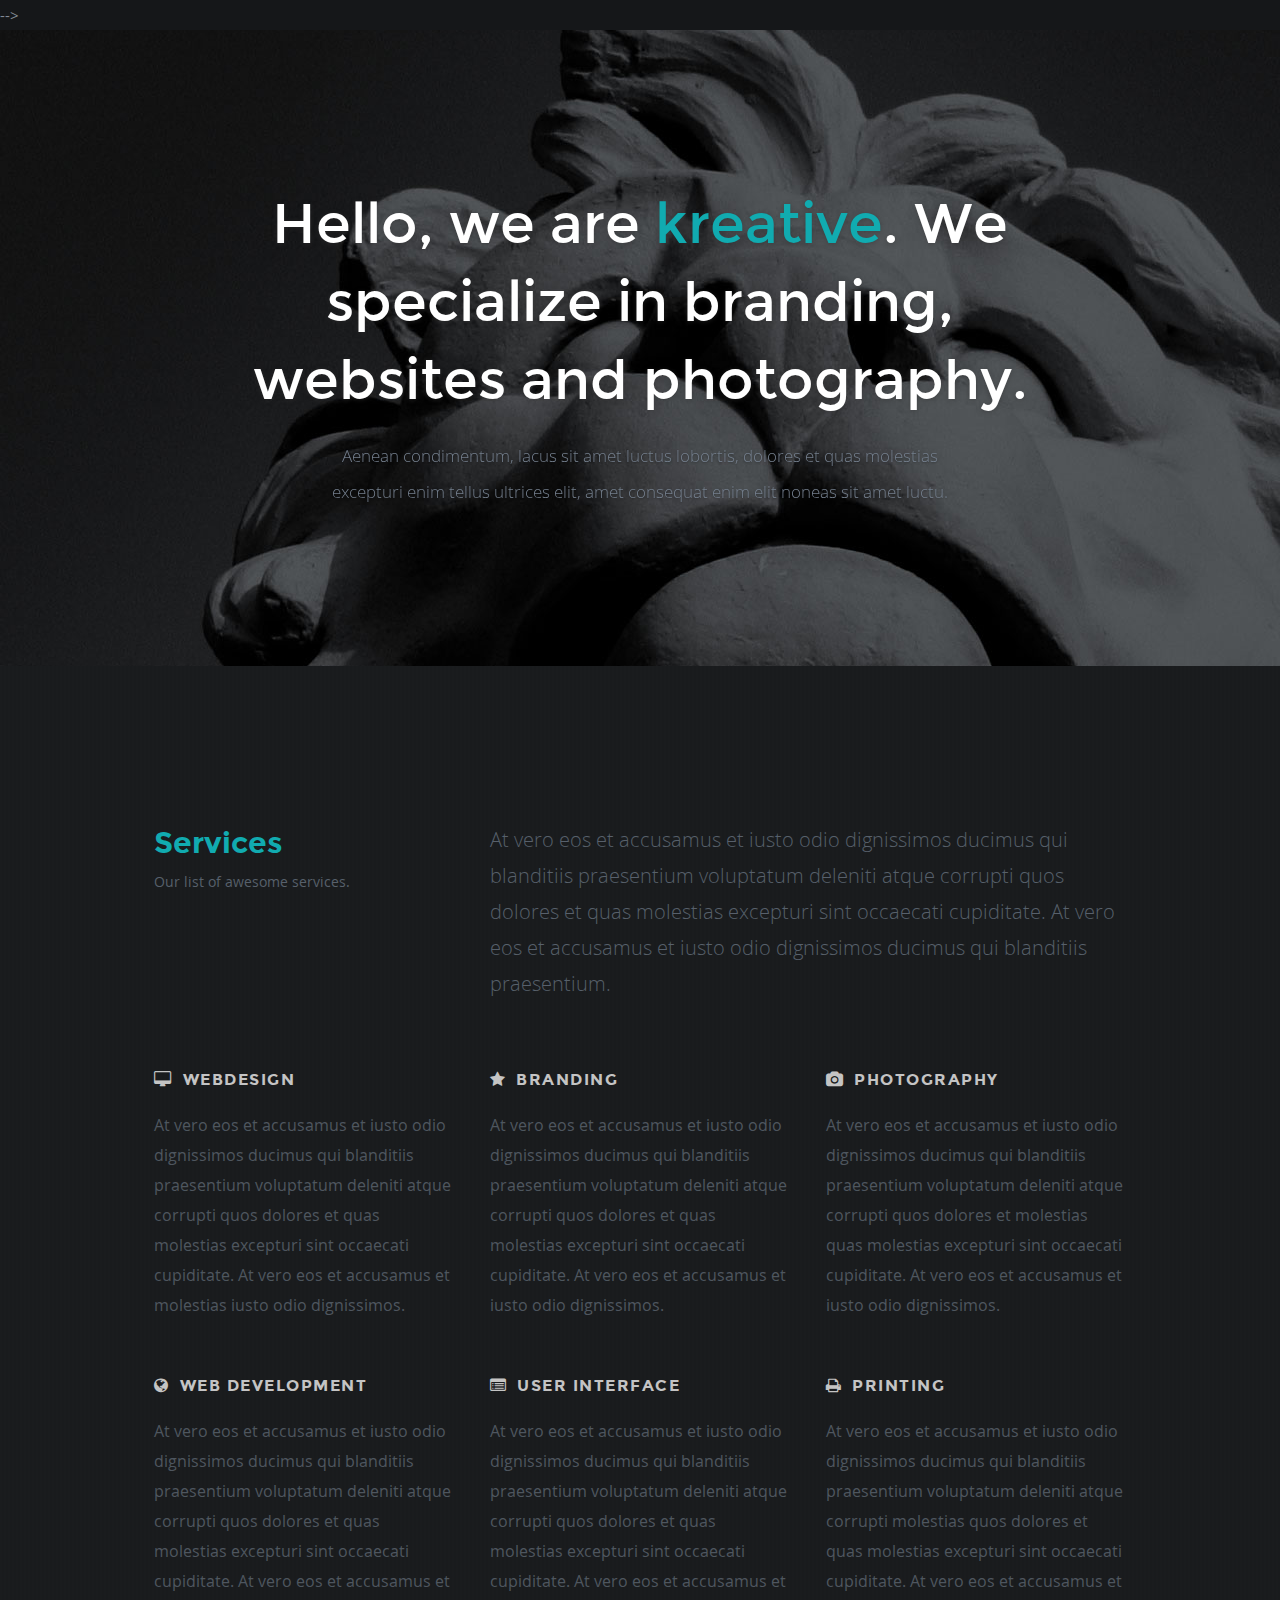
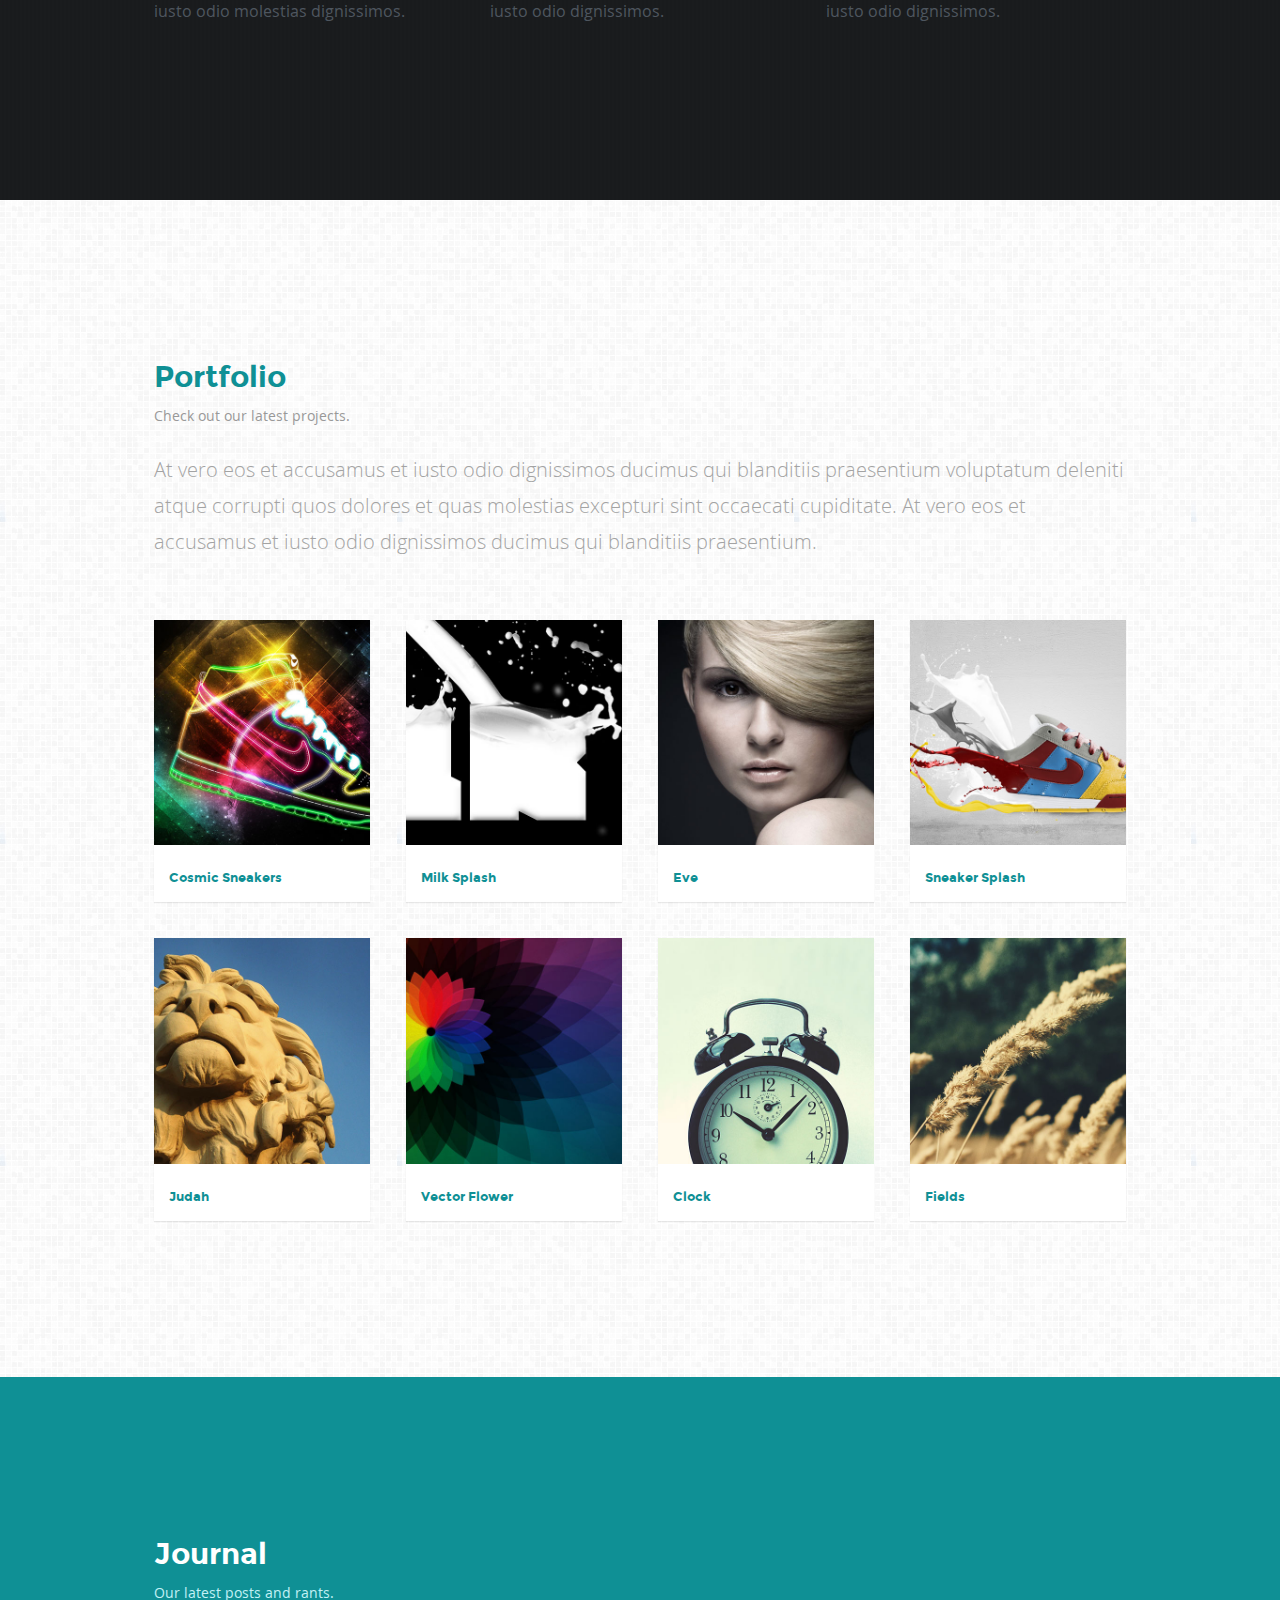
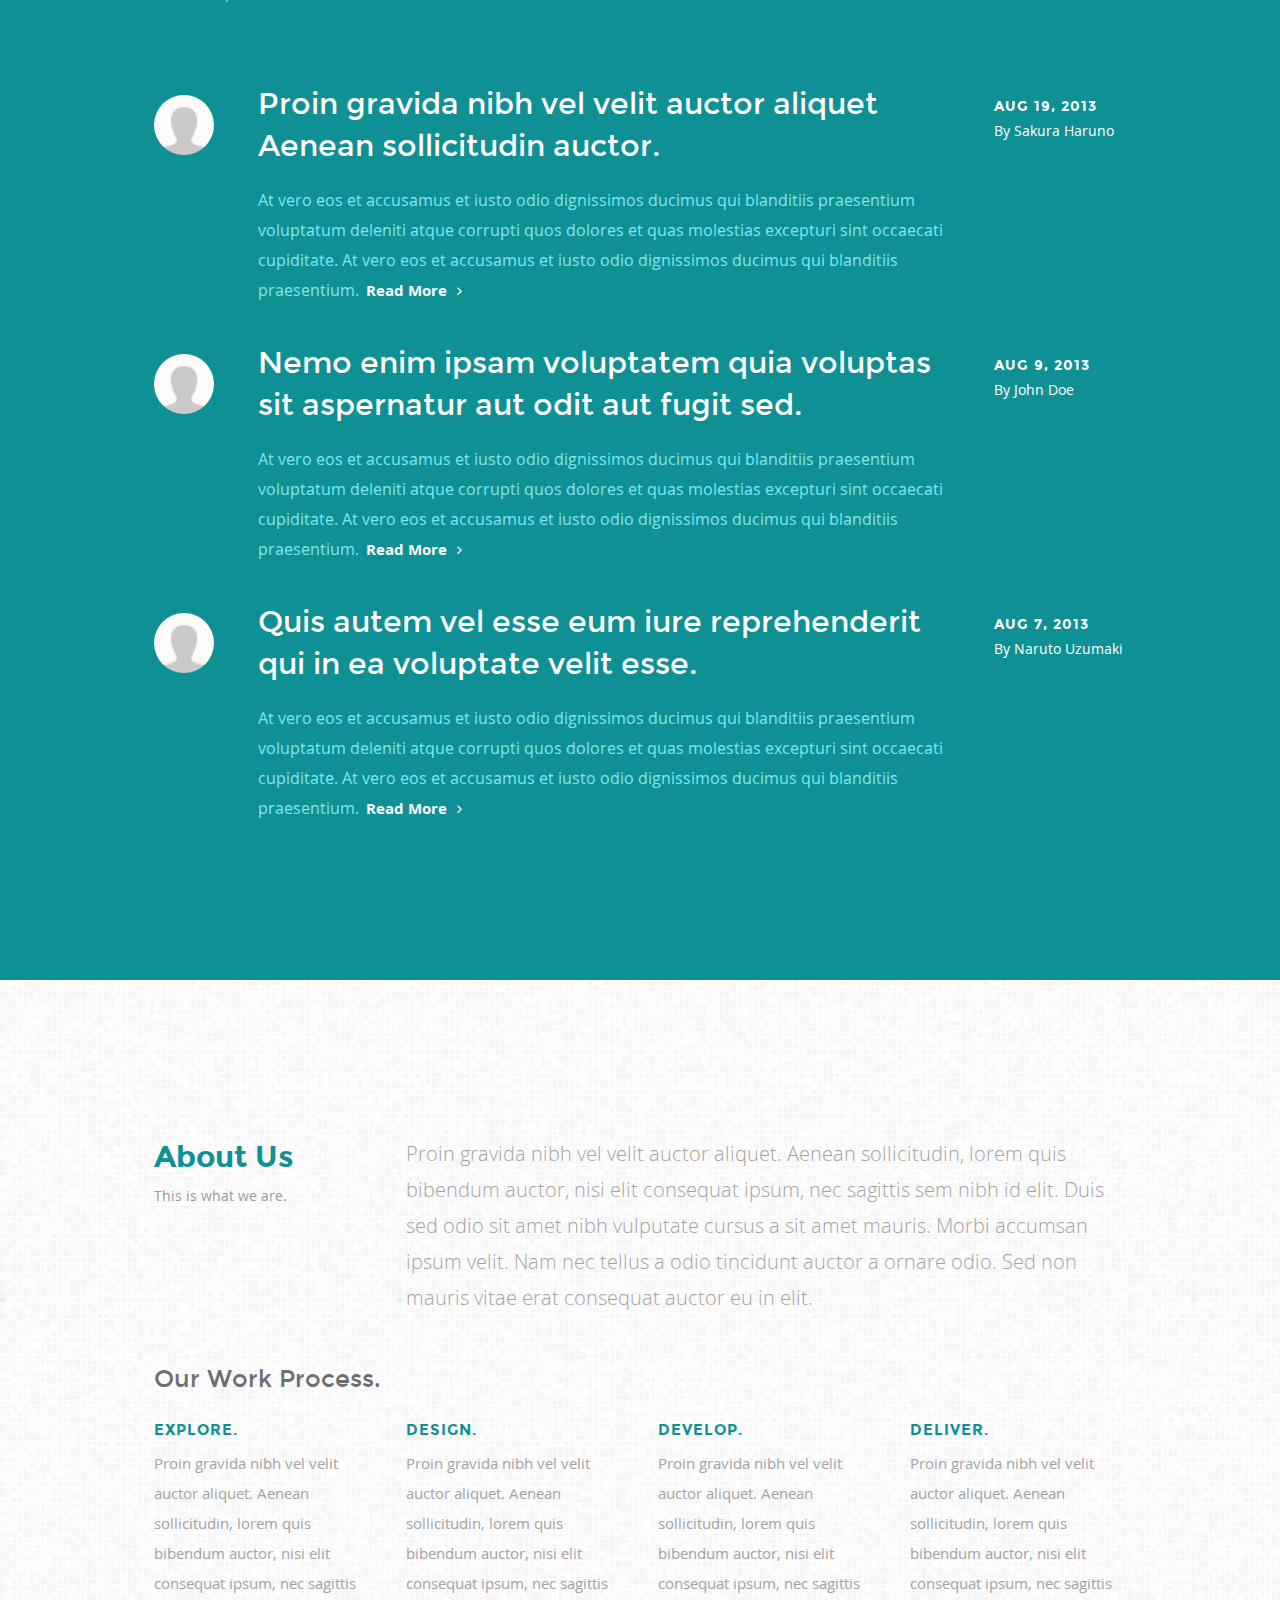
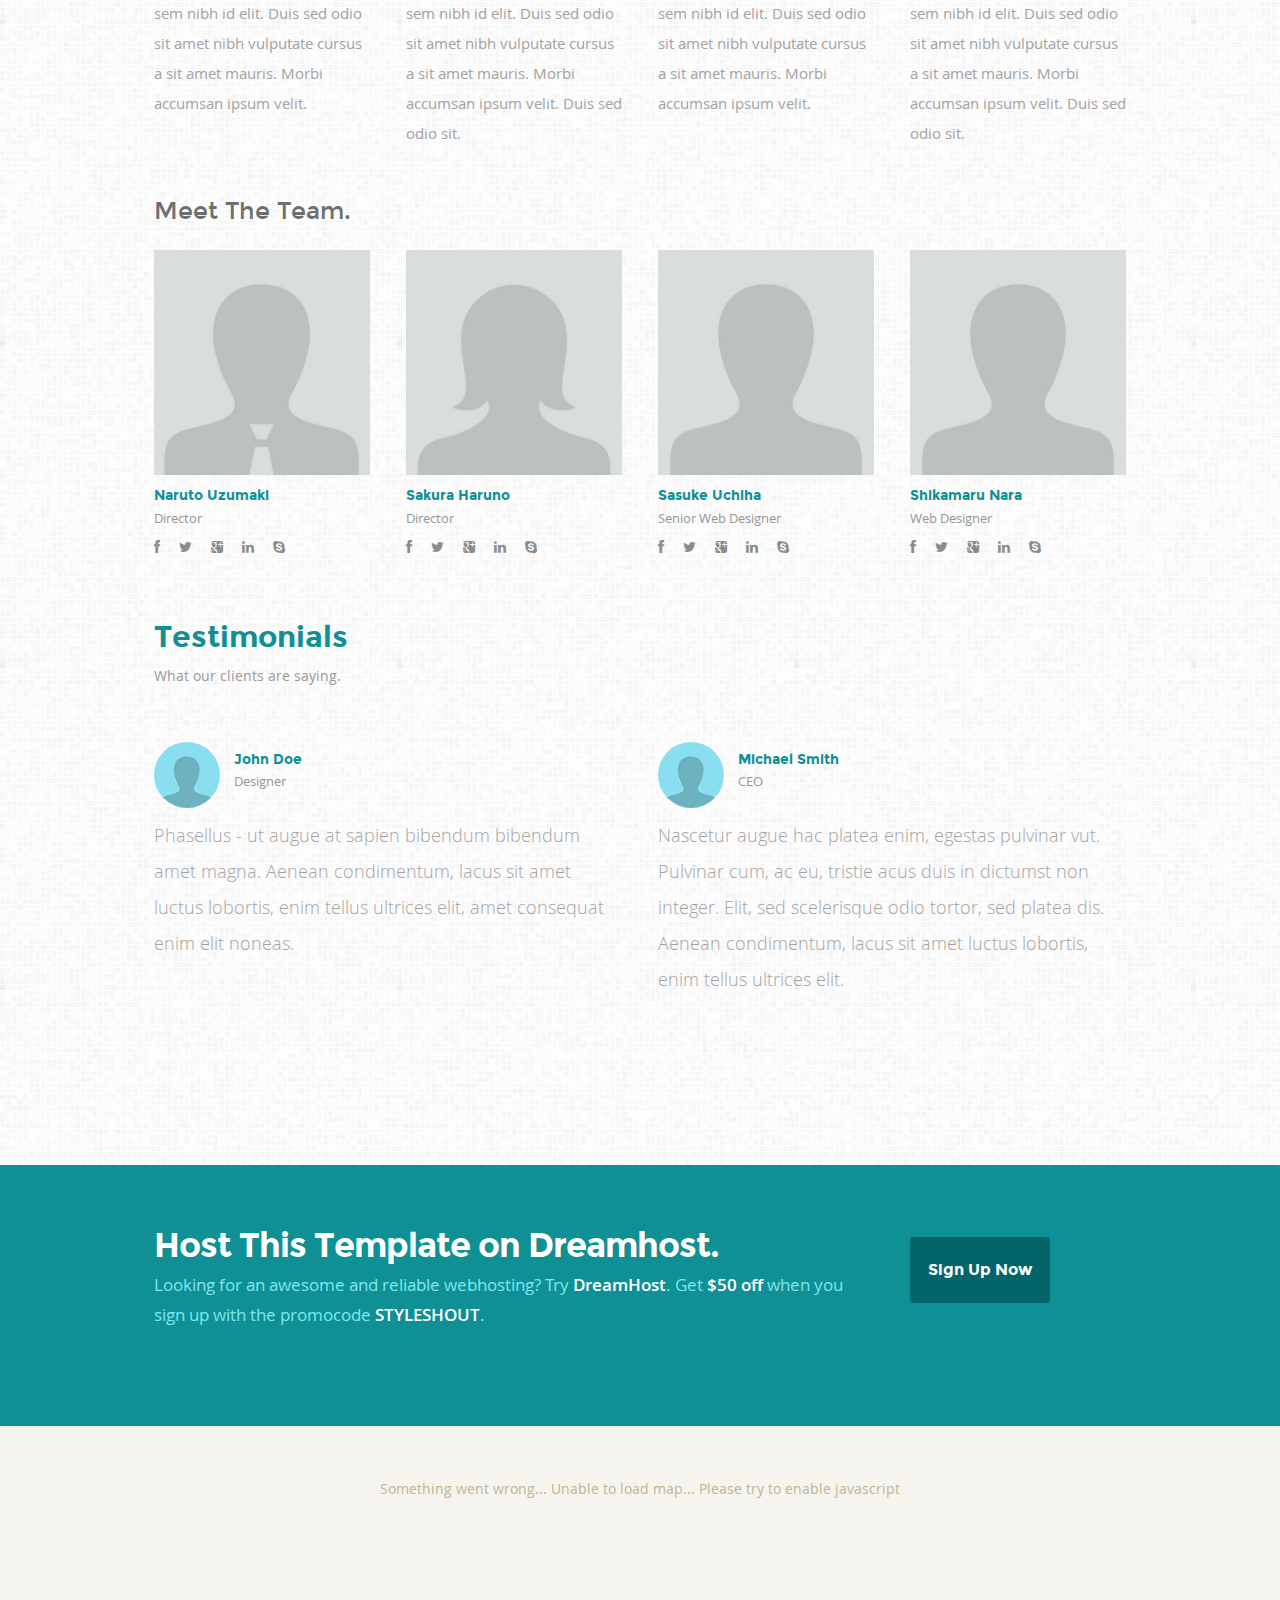
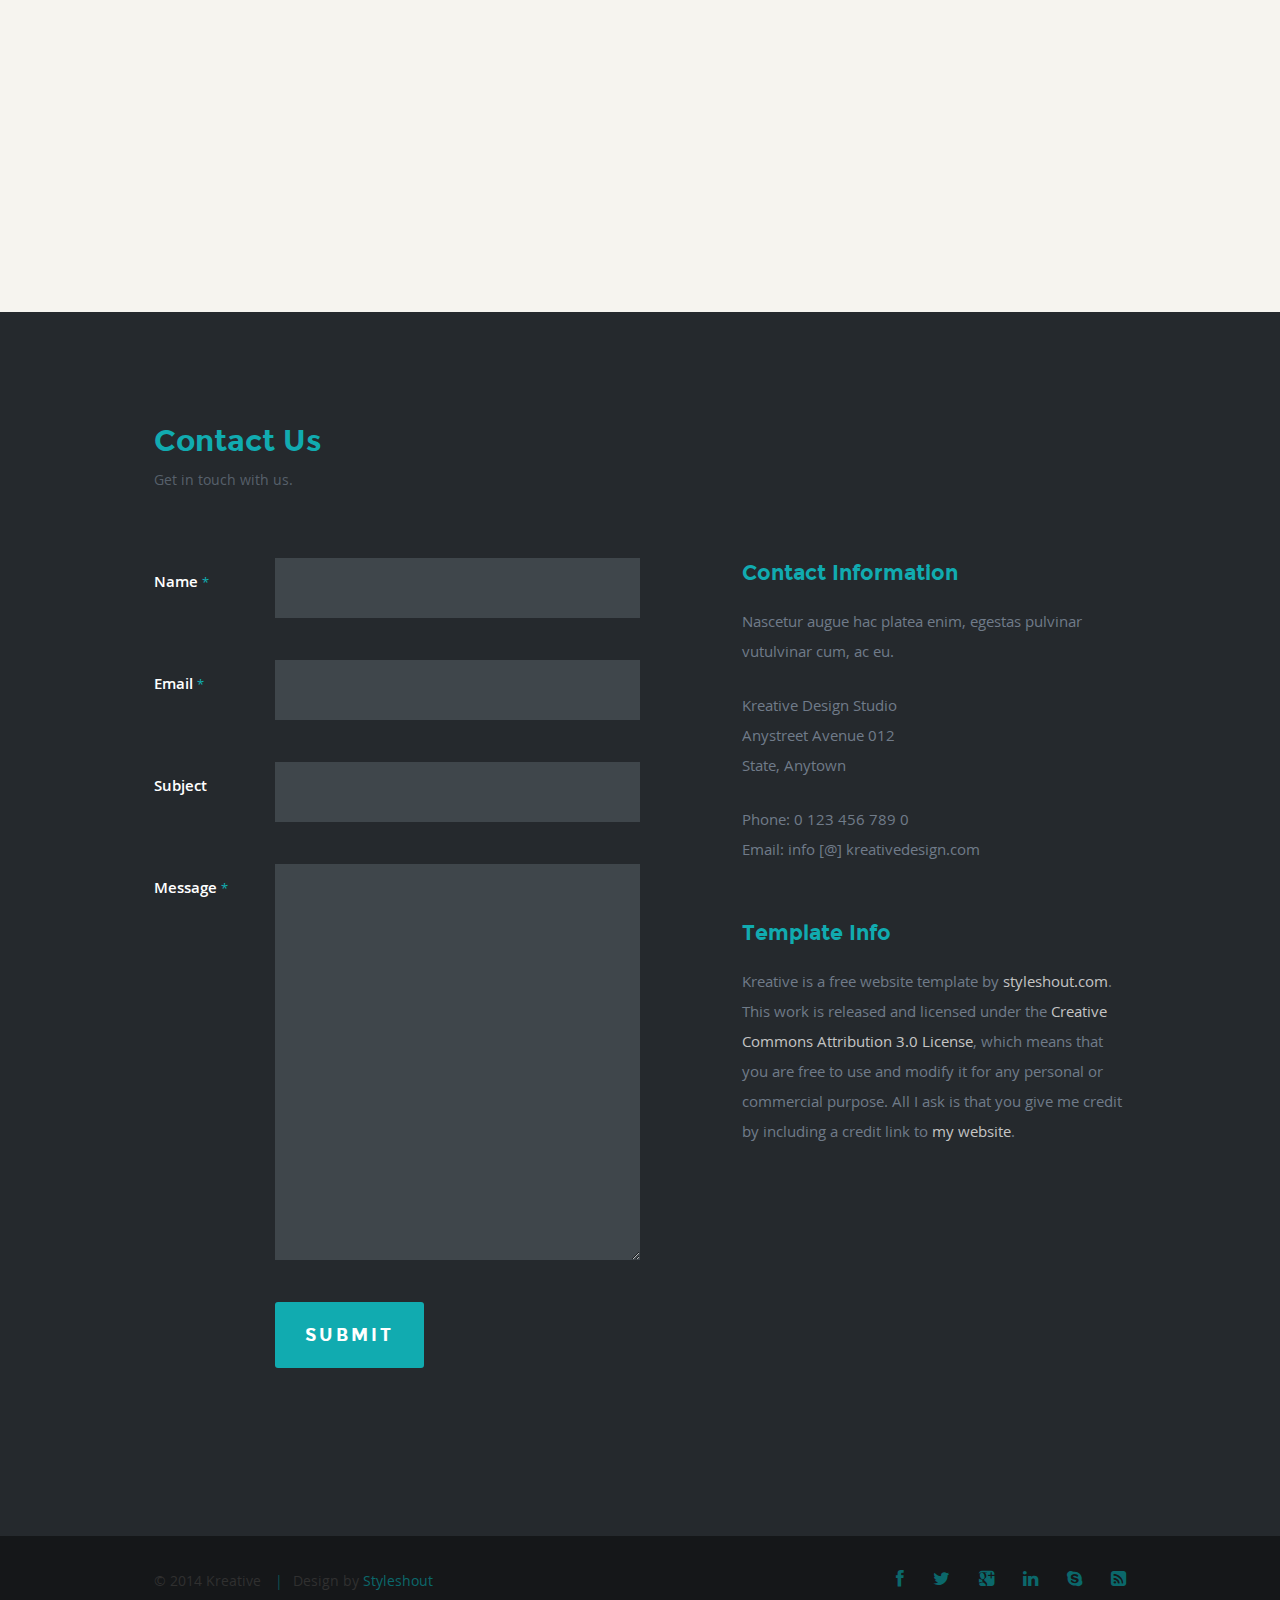
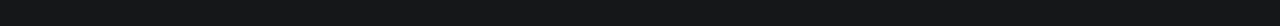
==== 02/Kreative101/index.html @ 6d5f6d67 "1st commit" ====
<!DOCTYPE html>
<!--[if lt IE 8 ]><html class="ie ie7" lang="en"> <![endif]-->
<!--[if IE 8 ]><html class="ie ie8" lang="en"> <![endif]-->
<!--[if (gte IE 8)|!(IE)]><!--><html lang="en"> <!--<![endif]-->
<head>


   <!--- Basic Page Needs
   ================================================== -->
	<meta charset="utf-8">
	<title>Kreative</title>
	<meta name="description" content="">
	<meta name="author" content="">

   <!-- Mobile Specific Metas
  ================================================== -->
	<meta name="viewport" content="width=device-width, initial-scale=1, maximum-scale=1">

	<!-- CSS
   ================================================== -->
   <link rel="stylesheet" href="css/base.css">
	<link rel="stylesheet" href="css/layout.css">
	<link rel="stylesheet" href="css/my.css">

	<!--[if lt IE 9]>
		<script src="http://html5shim.googlecode.com/svn/trunk/html5.js"></script>
	<![endif]-->

   <!-- Favicons
	================================================== -->
	<link rel="shortcut icon" href="favicon.ico" >


</head>

<body data-spy="scroll" data-target="#nav-wrap">


   <!-- Header
   ================================================== -->
   <!-- <header class="mobile">

      <div class="row">

         <div class="col full">

            <div class="logo">
               <a href="#"><img alt="" src="images/logo.png"></a>
            </div>

            <nav id="nav-wrap">

               <a class="mobile-btn" href="#nav-wrap" title="Show navigation">Show navigation</a>
	            <a class="mobile-btn" href="#" title="Hide navigation">Hide navigation</a>

               <ul id="nav" class="nav">
	               <li><a href="#intro">Home</a></li>
	               <li><a href="#services">Services</a></li>
	               <li><a href="#portfolio">Portfolio</a></li>
	               <li><a href="#journal">Journal</a></li>
                  <li><a href="#about">About Us</a></li>
                  <li><a href="#contact">Contact</a></li>
               </ul>

            </nav>

         </div>

      </div>

   </header> <!-- Header End --> -->


   <!-- Intro Section
   ================================================== -->
   <section id="intro">

      <!-- Flexslider Start-->
	   <div id="intro-slider" class="flexslider">

		   <ul class="slides">

			   <!-- Slide -->
			   <li>
				   <div class="row">
					   <div class="col full">
						   <div class="slider-text">
							   <h2>Hello, we are <span>kreative</span>. We specialize in branding, websites and photography.</h2>
							   <p>Aenean condimentum, lacus sit amet luctus lobortis, dolores et quas molestias excepturi
                        enim tellus ultrices elit, amet consequat enim elit noneas sit amet luctu.</p>
						   </div>
					   </div>
				   </div>
			   </li>

            <!-- Slide -->
			   <li>
				   <div class="row">
					   <div class="col full">
						   <div class="slider-text">
							   <h2>Take a look at some of <a href="#portfolio" title="">our works</a> or <a href="#contact" title="">get in
                        touch</a> to discuss how we can help you.</h2>
							   <p>At vero eos et accusamus et iusto odio dignissimos ducimus qui blanditiis praesentium voluptatum
                        deleniti eos et accusamus.</p>
						   </div>
					   </div>
				   </div>
			   </li>

		   </ul>
	   </div>
	   <!-- Flexslider End-->

   </section> <!-- Intro Section End-->


   <!-- Services Section
   ================================================== -->
   <section id="services">

      <div class="row section-head">

         <div class="col one-third">
            <h2>Services</h2>
            <p class="desc">Our list of awesome services.</p>
         </div>

         <div class="col two-thirds">
            <div class="intro">
             <p>At vero eos et accusamus et iusto odio dignissimos ducimus qui blanditiis praesentium voluptatum
              deleniti atque corrupti quos dolores et quas molestias excepturi sint occaecati cupiditate.
              At vero eos et accusamus et iusto odio dignissimos ducimus qui blanditiis praesentium.
              </p>
            </div>
         </div>

      </div>

      <div class="row">

         <div class="services-wrapper">

            <div class="col">
               <h2><i class="icon-desktop"></i>Webdesign</h2>
               <p>At vero eos et accusamus et iusto odio dignissimos ducimus qui blanditiis praesentium voluptatum
               deleniti atque corrupti quos dolores et quas molestias excepturi sint occaecati cupiditate.
               At vero eos et accusamus et molestias iusto odio dignissimos.</p>
            </div>

            <div class="col">
               <h2><i class="icon-star"></i>Branding</h2>
               <p>At vero eos et accusamus et iusto odio dignissimos ducimus qui blanditiis praesentium voluptatum
               deleniti atque corrupti quos dolores et quas molestias excepturi sint occaecati cupiditate.
               At vero eos et accusamus et iusto odio dignissimos.</p>
            </div>

            <div class="col m-first">
               <h2><i class="icon-camera"></i>Photography</h2>
               <p>At vero eos et accusamus et iusto odio dignissimos ducimus qui blanditiis praesentium voluptatum
               deleniti atque corrupti quos dolores et molestias quas molestias excepturi sint occaecati cupiditate.
               At vero eos et accusamus et iusto odio dignissimos.</p>
            </div>

            <div class="col first">
               <h2><i class="icon-globe"></i>Web Development</h2>
               <p>At vero eos et accusamus et iusto odio dignissimos ducimus qui blanditiis praesentium voluptatum
               deleniti atque corrupti quos dolores et quas molestias excepturi sint occaecati cupiditate.
               At vero eos et accusamus et iusto odio molestias dignissimos.</p>
            </div>

            <div class="col m-first">
               <h2><i class=" icon-list-alt"></i>User Interface</h2>
               <p>At vero eos et accusamus et iusto odio dignissimos ducimus qui blanditiis praesentium voluptatum
               deleniti atque corrupti quos dolores et quas molestias excepturi sint occaecati cupiditate.
               At vero eos et accusamus et iusto odio dignissimos.</p>
            </div>

            <div class="col">
               <h2><i class="icon-print"></i>Printing</h2>
               <p>At vero eos et accusamus et iusto odio dignissimos ducimus qui blanditiis praesentium voluptatum
               deleniti atque corrupti molestias quos dolores et quas molestias excepturi sint occaecati cupiditate.
               At vero eos et accusamus et iusto odio dignissimos.</p>
            </div>

         </div> <!-- Services-Wrapper End -->

      </div> <!--end row -->

   </section> <!-- Services Section End -->


   <!-- Portfolio Section
   ================================================== -->
   <section id="portfolio">

      <div class="row section-head">
         <div class="col full">

            <h2>Portfolio</h2>
            <p class="desc">Check out our latest projects.</p>

            <p class="intro">At vero eos et accusamus et iusto odio dignissimos ducimus qui blanditiis praesentium voluptatum
            deleniti atque corrupti quos dolores et quas molestias excepturi sint occaecati cupiditate.
            At vero eos et accusamus et iusto odio dignissimos ducimus qui blanditiis praesentium.
            </p>

         </div>
      </div>

      <div class="row">

		   <!-- Portfolio Wrapper -->
		   <div id="portfolio-wrapper">

			   <div class="col portfolio-item">
               <div class="item-wrap">
					   <a href="#" data-reveal-id="modal-01"><img src="images/portfolio/cosmic-sneakers.jpg" alt=""/></a>
					   <div class="portfolio-item-meta">
						   <h5><a href="#">Cosmic Sneakers</a></h5>
					   </div>
               </div>
			   </div>

            <div class="col portfolio-item">
               <div class="item-wrap">
					   <a href="#" data-reveal-id="modal-02"><img src="images/portfolio/milk-splash.jpg" alt=""/></a>
					   <div class="portfolio-item-meta">
						   <h5><a href="#">Milk Splash</a></h5>
					   </div>
               </div>
			   </div>

            <div class="col portfolio-item">
               <div class="item-wrap">
					   <a href="#" data-reveal-id="modal-03"><img src="images/portfolio/eve.jpg" alt=""/></a>
					   <div class="portfolio-item-meta">
						   <h5><a href="#">Eve</a></h5>
					   </div>
               </div>
			   </div>

            <div class="col portfolio-item">
               <div class="item-wrap">
					   <a href="#" data-reveal-id="modal-04"><img src="images/portfolio/sneaker-splash.jpg" alt=""/></a>
					   <div class="portfolio-item-meta">
						   <h5><a href="#">Sneaker Splash</a></h5>
					   </div>
               </div>
			   </div>

            <div class="col portfolio-item">
               <div class="item-wrap">
					   <a href="#" data-reveal-id="modal-05"><img src="images/portfolio/judah.jpg" alt=""/></a>
					   <div class="portfolio-item-meta">
						   <h5><a href="#">Judah</a></h5>
					   </div>
               </div>
			   </div>

            <div class="col portfolio-item">
               <div class="item-wrap">
					   <a href="#" data-reveal-id="modal-06"><img src="images/portfolio/vector-flower.jpg" alt=""/></a>
					   <div class="portfolio-item-meta">
						   <h5><a href="#">Vector Flower</a></h5>
					   </div>
               </div>
			   </div>

            <div class="col portfolio-item">
               <div class="item-wrap">
					   <a href="#" data-reveal-id="modal-07"><img src="images/portfolio/clock.jpg" alt=""/></a>
					   <div class="portfolio-item-meta">
						   <h5><a href="#">Clock</a></h5>
					   </div>
               </div>
			   </div>

            <div class="col portfolio-item">
               <div class="item-wrap">
					   <a href="#" data-reveal-id="modal-08"><img src="images/portfolio/fields.jpg" alt=""/></a>
					   <div class="portfolio-item-meta">
						   <h5><a href="#">Fields</a></h5>
					   </div>
               </div>
			   </div>

		   </div> <!-- Portfolio Wrapper End -->


		</div> <!-- End Row -->


      <!-- Modal Popup
	   =========================================================== -->

      <!-- modal-01 -->
	   <div id="modal-01" class="reveal-modal">

		   <img class="scale-with-grid" src="images/portfolio/modals/m-cosmic-sneakers.jpg" alt="" />

		   <div class="description-box">
			   <h4>The Cosmic Sneakers</h4>
			   <p>Proin gravida nibh vel velit auctor aliquet. Aenean sollicitudin, lorem quis bibendum auctor, nisi elit consequat ipsum, nec sagittis sem nibh id elit.</p>
            <span class="categories"><i class="icon-tag"></i>Branding, Web Design</span>
		   </div>

         <div class="link-box">
            <a href="http://www.behance.net">Details</a>
		      <a class="close-reveal-modal">Close</a>
         </div>

	   </div><!-- modal-01 End -->

      <!-- modal-02 -->
	   <div id="modal-02" class="reveal-modal">

		   <img class="scale-with-grid" src="images/portfolio/modals/m-milk-splash.jpg" alt="" />

		   <div class="description-box">
			   <h4>Milk Splash</h4>
			   <p>Proin gravida nibh vel velit auctor aliquet. Aenean sollicitudin, lorem quis bibendum auctor, nisi elit consequat ipsum, nec sagittis sem nibh id elit.</p>
            <span class="categories"><i class="icon-tag"></i>Branding, Web Design</span>
         </div>

         <div class="link-box">
            <a href="http://www.behance.net">Details</a>
		      <a class="close-reveal-modal">Close</a>
         </div>

	   </div> <!-- modal-02 End -->

      <!-- modal-03 -->
	   <div id="modal-03" class="reveal-modal">

		   <img class="scale-with-grid" src="images/portfolio/modals/m-eve.jpg" alt="" />

		   <div class="description-box">
			   <h4>Eve</h4>
			   <p>Proin gravida nibh vel velit auctor aliquet. Aenean sollicitudin, lorem quis bibendum auctor, nisi elit consequat ipsum, nec sagittis sem nibh id elit.</p>
            <span class="categories"><i class="icon-tag"></i>Photography, Branding</span>
         </div>

         <div class="link-box">
            <a href="http://www.behance.net">Details</a>
		      <a class="close-reveal-modal">Close</a>
         </div>

	   </div> <!-- modal-03 End -->

      <!-- modal-04 -->
	   <div id="modal-04" class="reveal-modal">

		   <img class="scale-with-grid" src="images/portfolio/modals/m-sneaker-splash.jpg" alt="" />

		   <div class="description-box">
			   <h4>Sneaker Splash</h4>
			   <p>Proin gravida nibh vel velit auctor aliquet. Aenean sollicitudin, lorem quis bibendum auctor, nisi elit consequat ipsum, nec sagittis sem nibh id elit.</p>
            <span class="categories"><i class="icon-tag"></i>Photography, Branding</span>
         </div>

         <div class="link-box">
            <a href="http://www.behance.net">Details</a>
		      <a class="close-reveal-modal">Close</a>
         </div>

	   </div> <!-- modal-04 End -->

      <!-- modal-05 -->
	   <div id="modal-05" class="reveal-modal">

		   <img class="scale-with-grid" src="images/portfolio/modals/m-judah.jpg" alt="" />

		   <div class="description-box">
			   <h4>Judah</h4>
			   <p>Proin gravida nibh vel velit auctor aliquet. Aenean sollicitudin, lorem quis bibendum auctor, nisi elit consequat ipsum, nec sagittis sem nibh id elit.</p>
            <span class="categories"><i class="icon-tag"></i>Photography, Web Design</span>
         </div>

         <div class="link-box">
            <a href="http://www.behance.net">Details</a>
		      <a class="close-reveal-modal">Close</a>
         </div>

	   </div> <!-- modal-05 End -->

      <!-- modal-06 -->
	   <div id="modal-06" class="reveal-modal">

		   <img class="scale-with-grid" src="images/portfolio/modals/m-vector-flower.jpg" alt="" />

		   <div class="description-box">
			   <h4>Vector Flower</h4>
			   <p>Proin gravida nibh vel velit auctor aliquet. Aenean sollicitudin, lorem quis bibendum auctor, nisi elit consequat ipsum, nec sagittis sem nibh id elit.</p>
            <span class="categories"><i class="icon-tag"></i>Branding, Web Design</span>
         </div>

         <div class="link-box">
            <a href="http://www.behance.net">Details</a>
		      <a class="close-reveal-modal">Close</a>
         </div>

	   </div> <!-- modal-06 End -->

      <!-- modal-07 -->
	   <div id="modal-07" class="reveal-modal">

		   <img class="scale-with-grid" src="images/portfolio/modals/m-clock.jpg" alt="" />

		   <div class="description-box">
			   <h4>Clock</h4>
			   <p>Proin gravida nibh vel velit auctor aliquet. Aenean sollicitudin, lorem quis bibendum auctor, nisi elit consequat ipsum, nec sagittis sem nibh id elit.</p>
            <span class="categories"><i class="icon-tag"></i>Branding, Web Design</span>
         </div>

         <div class="link-box">
            <a href="http://www.behance.net">Details</a>
		      <a class="close-reveal-modal">Close</a>
         </div>

	   </div> <!-- modal-07 End -->

      <!-- modal-08 -->
	   <div id="modal-08" class="reveal-modal">

		   <img class="scale-with-grid" src="images/portfolio/modals/m-fields.jpg" alt="" />

		   <div class="description-box">
			   <h4>Fields</h4>
			   <p>Proin gravida nibh vel velit auctor aliquet. Aenean sollicitudin, lorem quis bibendum auctor, nisi elit consequat ipsum, nec sagittis sem nibh id elit.</p>
            <span class="categories"><i class="icon-tag"></i>Photography</span>
         </div>

         <div class="link-box">
            <a href="http://www.behance.net">Details</a>
		      <a class="close-reveal-modal">Close</a>
         </div>

	   </div> <!-- modal-08 End -->

   </section> <!-- Portfolio End -->

   <!-- Journal Section
   ================================================== -->
   <section id="journal">

      <div class="row section-head">
         <div class="col full">
            <h2>Journal</h2>
            <p class="desc">Our latest posts and rants.</p>
         </div>
      </div>

      <!-- Blog Entries -->
      <div class="blog-entries">

         <!-- Entry -->
         <article class="entry">

            <div class="row entry-header">

               <div class="author-image">
                  <img src="images/user-03.png" alt="Sakura Haruno" />
               </div>

               <div class="col g-9 offset-1 entry-title">
                  <h3><a href="blog-single.html">Proin gravida nibh vel velit auctor aliquet Aenean sollicitudin auctor.</a></h3>
               </div>

               <div class="col g-2">
                  <p class="post-meta">
                     <time pubdate="" class="post-date" datetime="2013-08-19">Aug 19, 2013</time>
                     <span class="dauthor">By Sakura Haruno</span>
                  </p>
               </div>

            </div>

            <div class="row">

               <div class="col g-9 offset-1 post-content">
                  <p>At vero eos et accusamus et iusto odio dignissimos ducimus qui blanditiis praesentium voluptatum
                  deleniti atque corrupti quos dolores et quas molestias excepturi sint occaecati cupiditate.
                  At vero eos et accusamus et iusto odio dignissimos ducimus qui blanditiis praesentium.
                  <a href="blog-single.html" class="more-link">Read More<i class="icon-angle-right"></i></a></p>
               </div>

            </div>

         </article> <!-- Entry End -->

         <!-- Entry -->
         <article class="entry">

            <div class="row entry-header">

               <div class="author-image">
                  <img src="images/user-03.png" alt="John Doe" />
               </div>

               <div class="col g-9 offset-1 entry-title">
                  <h3><a href="blog-single.html">Nemo enim ipsam voluptatem quia voluptas sit aspernatur aut odit aut fugit sed.</a></h3>
               </div>

               <div class="col g-2">
                  <p class="post-meta">
                     <time pubdate="" class="post-date" datetime="2013-08-09">Aug 9, 2013</time>
                     <span class="dauthor">By John Doe</span>
                  </p>
               </div>

            </div>

            <div class="row">

               <div class="col g-9 offset-1 post-content">
                  <p>At vero eos et accusamus et iusto odio dignissimos ducimus qui blanditiis praesentium voluptatum
                  deleniti atque corrupti quos dolores et quas molestias excepturi sint occaecati cupiditate.
                  At vero eos et accusamus et iusto odio dignissimos ducimus qui blanditiis praesentium.
                  <a href="blog-single.html" class="more-link">Read More<i class="icon-angle-right"></i></a></p>
               </div>

            </div>

         </article> <!-- Entry End -->

         <!-- Entry -->
         <article class="entry">

            <div class="row entry-header">

               <div class="author-image">
                  <img src="images/user-03.png" alt="Naruto Uzumaki" />
               </div>

               <div class="col g-9 offset-1 entry-title">
                  <h3><a href="blog-single.html">Quis autem vel esse eum iure reprehenderit qui in ea voluptate velit esse.</a></h3>
               </div>

               <div class="col g-2">
                  <p class="post-meta">
                     <time pubdate="" class="post-date" datetime="2013-08-07">Aug 7, 2013</time>
                     <span class="dauthor">By Naruto Uzumaki</span>
                  </p>
               </div>

            </div>

            <div class="row">

               <div class="col g-9 offset-1 post-content">
                  <p>At vero eos et accusamus et iusto odio dignissimos ducimus qui blanditiis praesentium voluptatum
                  deleniti atque corrupti quos dolores et quas molestias excepturi sint occaecati cupiditate.
                  At vero eos et accusamus et iusto odio dignissimos ducimus qui blanditiis praesentium.
                  <a href="blog-single.html" class="more-link">Read More<i class="icon-angle-right"></i></a></p>
               </div>

            </div>

         </article> <!-- Entry End -->

      </div> <!-- Blog Entries End -->

   </section>  <!-- Journal Section End -->


   <!-- About Section
   ================================================== -->
   <section id="about">

      <div class="row section-head">

         <div class="col one-fourth">
            <h2>About Us</h2>
            <p class="desc">This is what we are.</p>
         </div>

         <div class="col three-fourths">
             <p class="intro">Proin gravida nibh vel velit auctor aliquet. Aenean sollicitudin, lorem quis bibendum auctor,
             nisi elit consequat ipsum, nec sagittis sem nibh id elit. Duis sed odio sit amet nibh vulputate
             cursus a sit amet mauris. Morbi accumsan ipsum velit. Nam nec tellus a odio tincidunt auctor a
             ornare odio. Sed non  mauris vitae erat consequat auctor eu in elit. </p>
         </div>

      </div>

      <div class="row">
         <div class="col full"><h3>Our Work Process.</h3></div>
      </div>

      <div class="row process-wrap">

         <div class="col">
            <h4>Explore.</h4>

            <p>Proin gravida nibh vel velit auctor aliquet. Aenean sollicitudin, lorem quis bibendum auctor,
            nisi elit consequat ipsum, nec sagittis sem nibh id elit. Duis sed odio sit amet nibh vulputate
            cursus a sit amet mauris. Morbi accumsan ipsum velit.</p>
			</div>

         <div class="col">
            <h4>Design.</h4>

            <p>Proin gravida nibh vel velit auctor aliquet. Aenean sollicitudin, lorem quis bibendum auctor,
            nisi elit consequat ipsum, nec sagittis sem nibh id elit. Duis sed odio sit amet nibh vulputate
            cursus a sit amet mauris. Morbi accumsan ipsum velit. Duis sed odio sit.
            </p>
			</div>

         <div class="col m-first">
            <h4>Develop.</h4>

            <p>Proin gravida nibh vel velit auctor aliquet. Aenean sollicitudin, lorem quis bibendum auctor,
            nisi elit consequat ipsum, nec sagittis sem nibh id elit. Duis sed odio sit amet nibh vulputate
            cursus a sit amet mauris. Morbi accumsan ipsum velit.</p>
			</div>

         <div class="col">
            <h4>Deliver.</h4>

            <p>Proin gravida nibh vel velit auctor aliquet. Aenean sollicitudin, lorem quis bibendum auctor,
            nisi elit consequat ipsum, nec sagittis sem nibh id elit. Duis sed odio sit amet nibh vulputate
            cursus a sit amet mauris. Morbi accumsan ipsum velit. Duis sed odio sit.
            </p>
			</div>

      </div> <!-- Process Wrap End -->

      <div class="row">
         <div class="col full"><h3>Meet The Team.</h3></div>
      </div>


      <!-- Team Wrap End -->
      <div class="row team-wrap">

         <div class="col one-fourth">

            <img src="images/team/team-img-01.jpg" alt=""/>

            <div class"member-name">
               <h5>Naruto Uzumaki</h5>
               <span>Director</span>
            </div>

            <ul class="member-social">
               <li><a href="#"><i class="icon-facebook"></i></a></li>
               <li><a href="#"><i class="icon-twitter"></i></a></li>
               <li><a href="#"><i class="icon-google-plus-sign"></i></a></li>
               <li><a href="#"><i class="icon-linkedin"></i></a></li>
               <li><a href="#"><i class="icon-skype"></i></a></li>
            </ul>

			</div>

         <div class="col one-fourth">

            <img src="images/team/team-img-02.jpg" alt=""/>

            <div class"member-name">
               <h5>Sakura Haruno</h5>
               <span>Director</span>
            </div>

            <ul class="member-social">
               <li><a href="#"><i class="icon-facebook"></i></a></li>
               <li><a href="#"><i class="icon-twitter"></i></a></li>
               <li><a href="#"><i class="icon-google-plus-sign"></i></a></li>
               <li><a href="#"><i class="icon-linkedin"></i></a></li>
               <li><a href="#"><i class="icon-skype"></i></a></li>
            </ul>

			</div>

         <div class="col one-fourth">

            <img src="images/team/team-img-03.jpg" alt=""/>

            <div class"member-name">
               <h5>Sasuke Uchiha</h5>
               <span>Senior Web Designer</span>
            </div>

            <ul class="member-social">
               <li><a href="#"><i class="icon-facebook"></i></a></li>
               <li><a href="#"><i class="icon-twitter"></i></a></li>
               <li><a href="#"><i class="icon-google-plus-sign"></i></a></li>
               <li><a href="#"><i class="icon-linkedin"></i></a></li>
               <li><a href="#"><i class="icon-skype"></i></a></li>
            </ul>

			</div>

         <div class="col one-fourth">

            <img src="images/team/team-img-03.jpg" alt=""/>

            <div class"member-name">
               <h5>Shikamaru Nara</h5>
               <span>Web Designer</span>
            </div>

            <ul class="member-social">
               <li><a href="#"><i class="icon-facebook"></i></a></li>
               <li><a href="#"><i class="icon-twitter"></i></a></li>
               <li><a href="#"><i class="icon-google-plus-sign"></i></a></li>
               <li><a href="#"><i class="icon-linkedin"></i></a></li>
               <li><a href="#"><i class="icon-skype"></i></a></li>
            </ul>

			</div>

      </div> <!-- Team Wrap End -->

      <!-- Testimonials -->
      <div class="row">

         <div class="col full section-head">
            <h2>Testimonials</h2>
            <p class="desc">What our clients are saying.</p>
         </div>

      </div>

      <div class="row testimonials">

         <div class="col half">

            <div class="client-author">
               <img src="images/client-img.png" alt="" />
               <div class="name">
                  <p>John Doe<span>Designer</span></p>
               </div>
            </div>

		      <div class="client-cite">
			      <p>Phasellus - ut augue at sapien bibendum bibendum amet magna. Aenean condimentum, lacus sit amet luctus lobortis,
               enim tellus ultrices elit, amet consequat enim elit noneas.</p>
		      </div>

         </div>

         <div class="col half">

            <div class="client-author">
               <img src="images/client-img.png" alt="" />
               <div class="name">
                  <p>Michael Smith<span>CEO</span></p>
               </div>
            </div>

		      <div class="client-cite">
			      <p>Nascetur augue hac platea enim, egestas pulvinar vut. Pulvinar cum, ac eu, tristie
               acus duis in dictumst non integer. Elit, sed scelerisque odio tortor, sed platea dis.
               Aenean condimentum, lacus sit amet luctus lobortis,
               enim tellus ultrices elit.</p>
		      </div>

         </div>

      </div> <!--  Testimonials End-->


   </section> <!-- About Section End-->

   <!-- Call-to-Action Section
   ================================================== -->
   <section id="call-to-action">

      <div class="row">

         <div class="col three-fourths">

            <h2><a href="http://www.dreamhost.com/r.cgi?287326|STYLESHOUT">Host This Template on Dreamhost.</a></h2>
            <p>Looking for an awesome and reliable webhosting? Try <a href="http://www.dreamhost.com/r.cgi?287326|STYLESHOUT"><span>DreamHost</span></a>.
					Get <span>$50 off</span> when you sign up with the promocode <span>STYLESHOUT</span>.
					<!-- Simply type	the promocode in the box labeled “Promo Code” when placing your order. --></p>

         </div>

         <div class="col one-fourth action">

            <a href="http://www.dreamhost.com/r.cgi?287326|STYLESHOUT" class="button">Sign Up Now</a>

         </div>

      </div>


   </section> <!-- Call-to-Action Section End-->

   <!-- Map Section
   ================================================== -->
   <section id="map">

      <p class="map-error">Something went wrong... Unable to load map... Please try to enable javascript</p>

   </section> <!-- Map Section End-->

    <!-- Contact Section
   ================================================== -->
   <section id="contact">

      <div class="row section-head">
         <div class="col full">
            <h2>Contact Us</h2>
            <p class="desc">Get in touch with us.</p>
         </div>
      </div>

      <div class="row">

         <div class="col g-7">

            <!-- form -->
            <form name="contactForm" id="contactForm" method="post" action="">
					<fieldset>

                  <div>
						   <label for="contactName">Name <span class="required">*</span></label>
						   <input name="contactName" type="text" id="contactName" size="35" value="" />
                  </div>

                  <div>
						   <label for="contactEmail">Email <span class="required">*</span></label>
						   <input name="contactEmail" type="text" id="contactEmail" size="35" value="" />
                  </div>

                  <div>
						   <label for="contactSubject">Subject</label>
						   <input name="contactSubject" type="text" id="contactSubject" size="35" value="" />
                  </div>

                  <div>
                     <label  for="contactMessage">Message <span class="required">*</span></label>
                     <textarea name="contactMessage"  id="contactMessage" rows="15" cols="50" ></textarea>
                  </div>

                  <div>
                     <button class="submit">Submit</button>
                     <span id="image-loader">
                        <img src="images/loader.gif" alt="" />
                     </span>
                  </div>

					</fieldset>
				</form> <!-- Form End -->

            <!-- contact-warning -->
            <div id="message-warning"></div>
            <!-- contact-success -->
				<div id="message-success">
               <i class="icon-ok"></i>Your message was sent, thank you!<br />
				</div>

         </div>


         <aside class="col g-5">

            <h3>Contact Information</h3>

            <p>Nascetur augue hac platea enim, egestas pulvinar vutulvinar cum, ac eu.</p>

            <p>
            Kreative Design Studio <br />
            Anystreet Avenue 012 <br />
            State, Anytown
            </p>

            <p>
            Phone: 0 123 456 789 0 <br />
            Email: info [@] kreativedesign.com
            </p><br />

            <h3>Template Info</h3>

            <p>Kreative is a free website template by <a href="http://www.styleshout.com/">styleshout.com</a>. This work is
		      released and licensed under the <a href="http://creativecommons.org/licenses/by/3.0/" rel="license">
		      Creative Commons Attribution 3.0 License</a>, which means that you are free to
		      use and modify it for any personal or commercial purpose. All I ask is that you give me credit by including a credit link to
		      <a href="http://www.styleshout.com/">my website</a>.
            </p>

         </aside>

      </div>

   </section> <!-- Contact Section End-->

   <!-- footer
   ================================================== -->
   <footer>

      <div class="row">

         <div class="col g-7">
            <ul class="copyright">
               <li>&copy; 2014 Kreative</li>
               <li>Design by <a href="http://www.styleshout.com/" title="Styleshout">Styleshout</a></li>
            </ul>
         </div>

         <div class="col g-5 pull-right">
            <ul class="social-links">
               <li><a href="#"><i class="icon-facebook"></i></a></li>
               <li><a href="#"><i class="icon-twitter"></i></a></li>
               <li><a href="#"><i class="icon-google-plus-sign"></i></a></li>
               <li><a href="#"><i class="icon-linkedin"></i></a></li>
               <li><a href="#"><i class="icon-skype"></i></a></li>
               <li><a href="#"><i class="icon-rss-sign"></i></a></li>
            </ul>
         </div>

      </div>

   </footer> <!-- Footer End-->

   <!-- Java Script
   ================================================== -->
   <script src="http://ajax.googleapis.com/ajax/libs/jquery/1.10.2/jquery.min.js"></script>
   <script>window.jQuery || document.write('<script src="js/jquery-1.10.2.min.js"><\/script>')</script>
   <script type="text/javascript" src="js/jquery-migrate-1.2.1.min.js"></script>

   <script src="js/scrollspy.js"></script>
   <script src="js/jquery.flexslider.js"></script>
   <script src="js/jquery.reveal.js"></script>
   <script src="http://maps.google.com/maps/api/js?sensor=true" type="text/javascript"></script>
   <script src="js/gmaps.js"></script>
   <script src="js/init.js"></script>
   <script src="js/smoothscrolling.js"></script>

</body>

</html>
---- 02/Kreative101/css/base.css ----
/*
=====================================================================
*   Kreative v1.0 Base Stylesheet
*   url: styleshout.com
*   09-26-2013
=====================================================================

TOC:
a. Webfonts and Icon fonts
b. Reset
c. Default Styles
   1. Basic
   2. Typography
   3. Links
   4. Images
   5. Buttons
   6. Forms
d. Grid
e. Others
   1. Clearing
   2. Misc

=====================================================================  */

/* ------------------------------------------------------------------ */
/* a. Webfonts and Icon fonts
 ------------------------------------------------------------------ */

@import url("fonts.css");
@import url("font-awesome/css/font-awesome.min.css");

/* ------------------------------------------------------------------
/* b. Reset
      Adapted from:
      Normalize.css - https://github.com/necolas/normalize.css/
      HTML5 Doctor Reset - html5doctor.com/html-5-reset-stylesheet/
/* ------------------------------------------------------------------ */

html, body, div, span, object, iframe,
h1, h2, h3, h4, h5, h6, p, blockquote, pre,
abbr, address, cite, code,
del, dfn, em, img, ins, kbd, q, samp,
small, strong, sub, sup, var,
b, i,
dl, dt, dd, ol, ul, li,
fieldset, form, label, legend,
table, caption, tbody, tfoot, thead, tr, th, td,
article, aside, canvas, details, figcaption, figure,
footer, header, hgroup, menu, nav, section, summary,
time, mark, audio, video {
   margin: 0;
   padding: 0;
   border: 0;
   outline: 0;
   font-size: 100%;
   vertical-align: baseline;
   background: transparent;
}

article,aside,details,figcaption,figure,
footer,header,hgroup,menu,nav,section {
   display: block;
}

audio,
canvas,
video {
   display: inline-block;
}

audio:not([controls]) {
   display: none;
   height: 0;
}

[hidden] { display: none; }

code, kbd, pre, samp {
   font-family: monospace, serif;
   font-size: 1em;
}

pre {
   white-space: pre;
   white-space: pre-wrap;
   word-wrap: break-word;
}

blockquote, q { quotes: &#8220 &#8220; }

blockquote:before, blockquote:after,
q:before, q:after {
   content: '';
   content: none;
}

ins {
   background-color: #ff9;
   color: #000;
   text-decoration: none;
}

mark {
   background-color: #A7F4F6;
   color: #555;
}

del { text-decoration: line-through; }

abbr[title], dfn[title] {
   border-bottom: 1px dotted;
   cursor: help;
}

table {
   border-collapse: collapse;
   border-spacing: 0;
}


/* ------------------------------------------------------------------ */
/* c. Default Styles
      Adapted from:
      Skeleton CSS Framework - http://www.getskeleton.com/
      Typeplate Typographic Starter Kit - http://typeplate.com/
/* ------------------------------------------------------------------ */

/*  1. Basic  ------------------------------------------------------- */

*,
*:before,
*:after {
   -moz-box-sizing: border-box;
   -webkit-box-sizing: border-box;
   box-sizing: border-box;
}

body {
   background: #151719 url(../images/bg.png);
	font: 15px/30px opensans-regular, sans-serif;
	color: #838C95;
   -webkit-font-smoothing: antialiased; /* Fix for webkit rendering */
	-webkit-text-size-adjust: 100%;
}

/*  2. Typography
       Vertical rhythm with leading derived from 6
--------------------------------------------------------------------- */

h1, h2, h3, h4, h5, h6 {
   color: #313131;
	font-family: montserrat-regular, sans-serif;
}
h1 a, h2 a, h3 a, h4 a, h5 a, h6 a { font-weight: inherit; }
h1 { font-size: 42px; line-height: 48px; margin-bottom: 12px;}
h2 { font-size: 30px; line-height: 42px; margin-bottom: 6px; }
h3 { font-size: 24px; line-height: 30px; margin-bottom: 12px; }
h4 { font-size: 21px; line-height: 30px; margin-bottom: 6px; }
h5 { font-size: 18px; line-height: 30px; }
h6 { font-size: 14px; line-height: 30px; }
.subheader { }

p { margin: 0 0 24px 0; }
p img { margin: 0; }
p.lead { font: 20px/36px opensans-light, sans-serif; }

/* for 'em' and 'strong' tags, font-size and line-height should be same with
the body tag due to rendering problems on some browsers*/
em { font: 15px/30px opensans-italic, sans-serif; }
strong, b { font: 15px/30px opensans-bold, sans-serif; }
small { font-size: 11px; line-height: inherit; }

/*	Blockquotes */
blockquote {
   margin: 30px 0px;
   padding-left: 40px;
   position: relative;
}
blockquote:before {
   content: "\201C";
   opacity: 0.45;
   font-size: 80px;
   line-height: 0px;
   margin: 0;
   font-family: arial, sans-serif;

   position: absolute;
   top:  30px;
	left: 0;
}
blockquote p {
   font-family: georgia, serif;
   font-style: italic;
   padding: 0;
   font-size: 18px;
   line-height: 30px;
}
blockquote cite {
   display: block;
   font-size: 12px;
   font-style: normal;
   line-height: 18px;
}
blockquote cite:before { content: "\2014 \0020"; }
blockquote cite a,
blockquote cite a:visited { color: #8B9798; border: none }

/* ---------------------------------------------------------------------
/*  Pull Quotes Markup
/*
    <aside class="pull-quote">
		<blockquote>
			<p></p>
		</blockquote>
	 </aside>
/*
/* --------------------------------------------------------------------- */
.pull-quote {
   position: relative;
	padding: 18px 30px 18px 0px;
}
.pull-quote:before,
.pull-quote:after {
	height: 1em;
	opacity: 0.45;
	position: absolute;
	font-size: 80px;
   font-family: Arial, Sans-Serif;
}
.pull-quote:before {
	content: "\201C";
	top:  33px;
	left: 0;
}
.pull-quote:after {
	content: '\201D';
	bottom: -33px;
	right: 0;
}
.pull-quote blockquote {
   margin: 0;
}
.pull-quote blockquote:before {
   content: none;
}

/* Abbreviations */
abbr {
   font-family: opensans-bold, sans-serif;
	font-variant: small-caps;
	text-transform: lowercase;
   letter-spacing: .5px;
	color: gray;
}
abbr:hover { cursor: help; }

/* drop cap */
.drop-cap:first-letter {
	float: left;
	margin: 0;
	padding: 14px 6px 0 0;
	font-size: 84px;
	font-family: /* Copperplate */ montserrat-bold, sans-serif;
   line-height: 60px;
	text-indent: 0;
	background: transparent;
	color: inherit;
}

hr { border: solid #E0E0E0; border-width: 1px 0 0; clear: both; margin: 11px 0 30px; height: 0; }


/*  3. Links  ------------------------------------------------------- */

a, a:visited {
text-decoration: none;
outline: 0;
color:#11ABB0;

-webkit-transition:color .3s ease-in-out;
-moz-transition:color .3s ease-in-out;
-o-transition:color .3s ease-in-out;
transition:color .3s ease-in-out;

}

a:hover, a:focus { color:#333; }
p a, p a:visited { line-height: inherit; }


/*  4. List  --------------------------------------------------------- */

ul, ol { margin-bottom: 24px; margin-top: 12px; }
ul { list-style: none outside; }
ol { list-style: decimal; }
ol, ul.square, ul.circle, ul.disc { margin-left: 30px; }
ul.square { list-style: square outside; }
ul.circle { list-style: circle outside; }
ul.disc { list-style: disc outside; }
ul ul, ul ol,
ol ol, ol ul { margin: 6px 0 6px 30px; }
ul ul li, ul ol li,
ol ol li, ol ul li { margin-bottom: 6px; }
li { line-height: 18px; margin-bottom: 12px; }
ul.large li { }
li p { }

/* ---------------------------------------------------------------------
/*  Stats Tab Markup

    <ul class="stats-tabs">
		<li><a href="#">[value]<b>[name]</b></a></li>
	 </ul>

    Extend this object into your markup.
/*
/* --------------------------------------------------------------------- */
.stats-tabs {
   padding: 0;
   margin: 24px 0;
}
.stats-tabs li {
	display: inline-block;
	margin: 0 10px 18px 0;
	padding: 0 10px 0 0;
	border-right: 1px solid #ccc;
}
.stats-tabs li:last-child {
	margin: 0;
	padding: 0;
	border: none;
}
.stats-tabs li a {
	display: inline-block;
	font-size: 24px;
	font-family: montserrat-bold, sans-serif;
   border: none;
   color: #444;
}
.stats-tabs li a:hover {
   color:#11ABB0;
}
.stats-tabs li a b {
	display: block;
	margin: 6px 0 0 0;
	font-size: 13px;
	font-family: opensans-light, sans-serif;
   color: #8B9798;
}

/* definition list */
dl { margin: 12px 0; }
dt { margin: 0; color:#11ABB0; }
dd { margin: 0 0 0 20px; }

/* Lining Definition Style Markup */
.lining dt,
.lining dd {
	display: inline;
	margin: 0;
}
.lining dt + dt:before,
.lining dd + dt:before {
	content: "\A";
	white-space: pre;
}
.lining dd + dd:before {
	content: ", ";
}
.lining dd:before {
	content: ": ";
	margin-left: -0.2em;
}

/* Dictionary Definition Style Markup */
.dictionary-style dt {
	display: inline;
	counter-reset: definitions;
}
.dictionary-style dt + dt:before {
	content: ", ";
	margin-left: -0.2em;
}
.dictionary-style dd {
	display: block;
	counter-increment: definitions;
}
.dictionary-style dd:before {
	content: counter(definitions, decimal) ". ";
}

/* Pagination */
.pagination {
	margin: 36px auto;
   text-align: center;
}
.pagination ul li {
   display: inline-block;
   margin: 0;
   padding: 0;
}
.pagination .page-numbers {
   font: 15px/18px opensans-bold, sans-serif;
   display: inline-block;
	padding: 6px 10px;
   margin-right: 3px;
   margin-bottom: 6px;
	color: #6E757C;
	background-color: #E6E8EB;

	-webkit-transition: all 200ms ease-in-out;
	-moz-transition: all 200ms ease-in-out;
	-o-transition: all 200ms ease-in-out;
	-ms-transition: all 200ms ease-in-out;
	transition: all 200ms ease-in-out;

   -moz-border-radius: 3px;
   -webkit-border-radius: 3px;
   -khtml-border-radius: 3px;
	border-radius: 3px;
}
.pagination .page-numbers:hover {
   background: #838A91;
   color: #fff;
}
.pagination .current,
.pagination .current:hover {
	background-color: #11ABB0;
   color: #fff;
}
.pagination .inactive,
.pagination .inactive:hover {
   background-color: #E6E8EB;
	color: #A9ADB2;
}
.pagination .prev, .pagination .next {}

/*  5. Images  --------------------------------------------------------- */

img {
   max-width: 100%;
   height: auto;
}

img.pull-right { margin: 12px 0px 0px 18px; }
img.pull-left { margin: 12px 18px 0px 0px; }

/*  6. Buttons  --------------------------------------------------------- */

.button,
.button:visited,
button,
input[type="submit"],
input[type="reset"],
input[type="button"] {
   font: 16px/30px montserrat-bold, sans-serif;
   background: #11ABB0;
   display: inline-block;
	text-decoration: none;
   letter-spacing: 0;
   color: #fff;
	padding: 18px 18px;
	margin-bottom: 18px;
   border: none;
   cursor: pointer;
   height: auto;

    -webkit-transition: all .2s ease-in-out;
	-moz-transition: all .2s ease-in-out;
	-o-transition: all .2s ease-in-out;
	-ms-transition: all .2s ease-in-out;
	transition: all .2s ease-in-out;

   -moz-border-radius: 3px;
   -webkit-border-radius: 3px;
   -khtml-border-radius: 3px;
   border-radius: 3px;
}

.button:hover,
button:hover,
input[type="submit"]:hover,
input[type="reset"]:hover,
input[type="button"]:hover {
   background: #3d4145;
   color: #fff;
}

.button:active,
button:active,
input[type="submit"]:active,
input[type="reset"]:active,
input[type="button"]:active {
   background: #3d4145;
   color: #fff;
}

.button.full-width,
button.full-width,
input[type="submit"].full-width,
input[type="reset"].full-width,
input[type="button"].full-width {
	width: 100%;
	padding-left: 0 !important;
	padding-right: 0 !important;
	text-align: center;
}

/* Fix for odd Mozilla border & padding issues */
button::-moz-focus-inner,
input::-moz-focus-inner {
    border: 0;
    padding: 0;
}


/*  7. Forms  --------------------------------------------------------- */

form { margin-bottom: 24px; }
fieldset { margin-bottom: 24px; }

input[type="text"],
input[type="password"],
input[type="email"],
textarea,
select {
  	display: block;
   padding: 18px 18px;
   margin: 0 0 24px 0;
   border: 0;
   outline: none;
   vertical-align: middle;
   min-width: 250px;
	max-width: 100%;
   font-size: 15px;
   line-height: 24px;
	color: #738182;
	background: #CFD4D8;
}

/* select { padding: 0;
   width: 220px;
   } */

input[type="text"]:focus,
input[type="password"]:focus,
input[type="email"]:focus,
textarea:focus {
   color: #fff;
	background-color: #3d4145;
}

textarea { min-height: 180px; }

label,
legend {
   font: 14px/24px opensans-bold, sans-serif;
	margin: 12px 0;
   color: #3d4145;
   display: block;
}

input[type="checkbox"],
input[type="radio"] {
   font-size: 15px;
   color: #737373;
}

input[type="checkbox"] { display: inline; }

label span,
legend span {
	color: #8B9798;
   font: 14px/24px opensans-regular, sans-serif;
}

/* ------------------------------------------------------------------ */
/* d. Grid

   A simple, lightweight responsive grid.
   columns = 48px, gutter = 36px.
/* ------------------------------------------------------------------ */

/* desktop
--------------------------------------------------------------- */

.row {
   width: 96%;
   max-width: 1008px;
   margin: 0 auto;

   -moz-box-sizing: border-box;
   -webkit-box-sizing: border-box;
   box-sizing: border-box;
}
.narrow .row { max-width: 976px; }
/* fixed width for IE8 */
.ie .row { width: 1008px ; }

.row .row { width: auto; max-width: 100% }

.col {
   position: relative;
   padding: 0 18px;
   float: left;
}

/* row clearing */
.row:before,
.row:after {
    content: " ";
    display: table;
}
.row:after {
    clear: both;
}
/* For IE 6/7 (trigger hasLayout) */
.row { *zoom: 1; }


/* removed gutters */
.row.collapsed .col,
col.collapsed { padding: 0; }

/* removed nested columns paddings */
.col .col:first-child { padding-left: 0; }
.col .col:last-child { padding-right: 0; }
/* If you'll be using IE8, use class ".last" in nested comlumns.
   ":last-child" is not supported in IE8 */
.ie .row .row .last { padding-right: 0; }

/* column widths */
.row .one-twelfth,     .row .g-1     { width: 8.33333%; }
.row .one-sixth,       .row .g-2     { width: 16.66667%; }
.row .one-fourth,      .row .g-3     { width: 25%; }
.row .one-third,       .row .g-4     { width: 33.33333%; }
.row .five-twelfths,   .row .g-5     { width: 41.66667%; }
.row .half,            .row .g-6     { width: 50%; }
.row .seven-twelfths,  .row .g-7     { width: 58.33333%; }
.row .two-thirds,      .row .g-8     { width: 66.66667%; }
.row .three-fourths,   .row .g-9     { width: 75%; }
.row .five-sixths,     .row .g-10    { width: 83.33333%; }
.row .eleven-twelfths, .row .g-11    { width: 91.66667%; }
.row .full,            .row .g-12    { width: 100%; }

/* Offsets */
.row .offset-1    { margin-left: 8.33333%; }
.row .offset-2    { margin-left: 16.66667%; }
.row .offset-3    { margin-left: 25%; }
.row .offset-4    { margin-left: 33.33333%; }
.row .offset-5    { margin-left: 41.66667%; }
.row .offset-6    { margin-left: 50%; }
.row .offset-7    { margin-left: 58.33333%; }
.row .offset-8    { margin-left: 66.66667%; }
.row .offset-9    { margin-left: 75%; }
.row .offset-10   { margin-left: 83.33333%; }
.row .offset-11   { margin-left: 91.66667%; }


/* smaller screens
--------------------------------------------------------------- */
@media only screen and (max-width: 800px) {

   /*.col { padding: 0 15px; } */

}

/* mobile wide
--------------------------------------------------------------- */
@media only screen and (max-width: 767px) {

   .row {
	   width: 460px;
	   margin: 0 auto;
      padding: 0;
	}
   .col {
	   width: 100% !important;
	   float: none;
	   margin-left: 0;
	   margin-right: 0;
      padding: 0 20px;
    }
    /* for nested columns */
   .col .row { width: 100%; }
   .col .row .col { padding: 0; }

   /* Offsets */
   .row .offset-1    { margin-left: 0%; }
   .row .offset-2    { margin-left: 0%; }
   .row .offset-3    { margin-left: 0%; }
   .row .offset-4    { margin-left: 0%; }
   .row .offset-5    { margin-left: 0%; }
   .row .offset-6    { margin-left: 0%; }
   .row .offset-7    { margin-left: 0%; }
   .row .offset-8    { margin-left: 0%; }
   .row .offset-9    { margin-left: 0%; }
   .row .offset-10   { margin-left: 0%; }
   .row .offset-11   { margin-left: 0%; }
}

/* mobile narrow
--------------------------------------------------------------- */
@media only screen and (max-width: 460px) {

   .row { width: 100%; }

}

/* larger screens
--------------------------------------------------------------- */
@media screen and (min-width: 1200px) {

   .wide .row { max-width: 1180px; }
   .wide .col { padding: 0 20px; }

}


/* ------------------------------------------------------------------ */
/* e. Others
/* ------------------------------------------------------------------ */

/*  1. Clearing
    (http://nicolasgallagher.com/micro-clearfix-hack/
--------------------------------------------------------------------- */

.cf:before,
.cf:after {
    content: " ";
    display: table;
}
.cf:after {
    clear: both;
}

/* For IE 6/7 (trigger hasLayout) */
.cf { *zoom: 1; }

/*  2. Misc -------------------------------------------------------- */

.remove-bottom { margin-bottom: 0 !important; }
.half-bottom { margin-bottom: 12px !important; }
.add-bottom { margin-bottom: 24px !important; }
.no-border { border: none; }

.align-center { text-align: center; }
.align-left   { text-align: left; }
.align-right  { text-align: right; }
.pull-left    { float: left; }
.pull-right   { float: right; }
---- 02/Kreative101/css/layout.css ----
/*
=====================================================================
*   Kreative v1.0.1 Layout Stylesheet
*   url: styleshout.com
*   03-05-2014
=====================================================================

   TOC:
   a. Common Styles
   b. Header Styles
   c. Intro Section
   d. Services
   e. Postfolio
   f. Journal
   g. About
   h. Call-to-Action
   i. Map
   j. Contact
   k. Blog Post
   l. Blog Entries
   m. Footer Styles
   n. Media Queries

===================================================================== */


/* ================================================================== */

/* a. Common Styles

/* ================================================================== */

.section-head h2 { font: 30px/42px montserrat-bold, sans-serif; }
.desc { font: 14px/24px opensans-regular, sans-serif; }
.intro { font: 20px/36px opensans-light, sans-serif; }

/* Left clearing for flexible columns - columns that changes width in
different screen sizes. Makes columns with different heights align
properly.
--------------------------------------------------------------------- */
.first { clear: left; }   /* first column in default screen */
.m-first { clear: none; } /* first column in medium size screens */

/* Flex Slider
/* ------------------------------------------------------------------ */

/* Reset */
.flexslider a:active,
.flexslider a:focus  { outline: none; }
.slides, .flex-control-nav,
.flex-direction-nav { margin: 0; padding: 0; list-style: none; }
.slides li { margin: 0; }

/* Necessary Styles */
.flexslider {
   position: relative;
   zoom: 1;
   margin: 0;
   padding: 0;
}
.flexslider .slides { zoom: 1; }
.flexslider .slides > li { position: relative; }

/* Hide the slides before the JS is loaded. Avoids image jumping */
.flexslider .slides > li { display: none; -webkit-backface-visibility: hidden; }
/* Suggested container for slide animation setups. Can replace this with your own */
.flex-container { zoom: 1; position: relative; }

/* Clearfix for .slides */
.slides:before,
.slides:after {
    content: " ";
    display: table;
}
.slides:after {
    clear: both;
}

/* ================================================================== */

/* b. Header Styles

/* ================================================================== */

header {
   height: 54px;
   width: 100%;
   z-index: 99999;
   background: url(../images/k-opacity-70.png);

   position: fixed;
   top: 0;
   left: 0;
}
header.static {
   background: #232629;
   position: static;
}

/* header logo */
header .logo {
   position: relative;
   height: 54px;
   width: 150px;
   float: left;
}
header .logo a {
   display: block;
   padding: 0;
   margin: 0;
   height: 18px;
   width: 91px;
   line-height: 18px;

   position: absolute;
   left: 12px;
   top: 16px;
}

/* primary navigation
--------------------------------------------------------------------- */
#nav-wrap ul, #nav-wrap li, #nav-wrap a {
	margin: 0;
	padding: 0;
	border: none;
	outline: none;
}

/* nav-wrap */
#nav-wrap {
	position: relative;
   font: 13px opensans-regular, sans-serif;
   float: left;
}

/* hide toggle button */
#nav-wrap > a { display: none; }

ul#nav {
   min-height: 54px;
   width: auto;

   /* left align the menu */
   text-align: left;
}
ul#nav li {
	position: relative;
	list-style: none;
   height: 54px;

   display: inline-block;
}
ul#nav > li.active a {
   background: #11ABB0;
   color: #fff !important;
}

/* Links */
ul#nav li a {
   display: block;
   padding: 0 14px;
   line-height: 54px;
	text-decoration: none;
   text-align: left;
   color: #fff;

	-webkit-transition: color .2s ease-in-out;
	-moz-transition: color .2s ease-in-out;
	-o-transition: color .2s ease-in-out;
	-ms-transition: color .2s ease-in-out;
	transition: color .2s ease-in-out;
}

ul#nav li a:active { background-color: transparent !important; }
ul#nav li:hover > a,
ul#nav li.active a { color: #11ABB0; }



/* ================================================================== */

/* c. Intro Section

/* ================================================================== */

#intro {
   background: #111 url(../images/intro-bg.jpg) no-repeat center;
   overflow: hidden;
}

/* FlexSlider Intro Slider Styles */
.slides {
   max-height: 660px;
   overflow: hidden;
}
.slider-text {
	color: #737E8C;
   text-align: center;
   width: 85%;
   margin: 156px auto 66px auto;
}
.slider-text h2 {
   font: 56px/78px montserrat-regular, Sans-serif;
   color: #fff;
   text-shadow: 0px 1px 5px rgba(50, 50, 50, .5);
   padding: 0;
   margin: 0;
}
.slider-text h2 span,
.slider-text a { color: #11ABB0; }

.slider-text p {
   font: 17px/36px opensans-light, sans-serif;
   text-shadow: 0px 1px 2px rgba(0, 0, 0, .3);
   padding: 0;
   margin: 18px 10% 0;
}


/* Direction Navigation
--------------------------------------------------------------- */
.flex-direction-nav a {
   display: block;
	width: 40px;
	height: 66px;
	margin: 0;
	background-color: #2D3339;
	cursor: pointer;
	z-index: 99999;
	opacity: 0;
   position: absolute;
	top: 50%;

   font: 0/0 a;
   text-shadow: none;
   color: transparent;

	-webkit-transition: all 0.2s ease-in-out;
	-moz-transition: all 0.2s ease-in-out;
	-o-transition: all 0.2s ease-in-out;
	-ms-transition: all 0.2s ease-in-out;
	transition: all 0.2s ease-in-out;
}

.flex-direction-nav a:hover { background-color: #11ABB0; }

.flex-direction-nav .flex-next {
	right: 0px;
	background: #2D3339 url(../images/direction-nav-right.png) no-repeat 53% 50%;
	position: absolute;
}
.flex-direction-nav .flex-prev {
	left: 0px;
	background: #2D3339 url(../images/direction-nav-left.png) no-repeat 47% 50%;
	position: absolute;
}
.flexslider:hover .flex-next,
.flexslider:hover .flex-prev { opacity: 1; }
.flex-direction-nav .flex-disabled {
   opacity: .3 !important;
   filter: alpha(opacity=30);
   cursor: default;
}


/* ================================================================== */

/* d. Services

/* ================================================================== */

#services {
   background: #1b1e21 url(../images/patterns/servicesbg.png);
   padding-top: 156px;
   padding-bottom: 120px;
   color: #4E565F;
}

#services a, #services a:visited  { color: #C4C4C4; }
#services a:hover, #services a:focus { color: #11ABB0; }

#services .section-head h2 { color: #11ABB0; }
#services .section-head p.desc,
#services .section-head .intro { color: #57606B; }

.services-wrapper { margin-top: 42px; }
.services-wrapper .col {
   width: 33.33333%;
   margin-bottom: 30px;
}
.services-wrapper h2 {
   font: 16px/24px montserrat-bold, sans-serif;
   letter-spacing: 1.5px;
   text-transform: uppercase;
   color: #C4C4C4;
   margin-bottom: 18px;
}
.services-wrapper p {
   font-size: 16px;
   line-height: 30px;
}
#services .services-wrapper i { margin-right: 10px; }


/* ================================================================== */

/* e. Portfolio

/* ================================================================== */

#portfolio {
   background: #f5f5f5 url(../images/patterns/grey.png);
   padding-top: 156px;
   padding-bottom: 120px;
}
#portfolio .section-head h2 { color: #0f9095; }
#portfolio .section-head p.desc { color: #999999; }
#portfolio .section-head .intro { color: #A3A3A3; }

/* Portfolio Content */
#portfolio-wrapper { margin-top: 36px; }
#portfolio-wrapper .col {
   width: 25%;
   margin-bottom: 36px;
}

.portfolio-item .item-wrap {
   background: #fff;
   overflow: hidden;

   -webkit-box-shadow: 0px 1px 1px rgba(50, 50, 50, 0.1);
   -moz-box-shadow:    0px 1px 1px rgba(50, 50, 50, 0.1);
   box-shadow:         0px 1px 1px rgba(50, 50, 50, 0.1);

   -webkit-transition: all 0.3s ease-in-out;
	-moz-transition: all 0.3s ease-in-out;
	-o-transition: all 0.3s ease-in-out;
	-ms-transition: all 0.3s ease-in-out;
	transition: all 0.3s ease-in-out;
}
.portfolio-item .item-wrap a { display: block; }
.portfolio-item .portfolio-item-meta { padding: 12px 0; }
.portfolio-item .portfolio-item-meta h5 a {
   font: 13px/24px montserrat-bold, sans-serif;
   color: #0f9095;
   margin-left: 7%;
}

/* on hover */
.portfolio-item:hover .item-wrap { background-color: #0f9095; }
.portfolio-item:hover h5 a { color: #fff !important; }


/* Reveal Modal Plugin Styles
---------------------------------------------------*/
.reveal-modal-bg {
   position: fixed;
	height: 100%;
	width: 100%;
	background: #000;
	background: rgba(0,0,0,.8);
	z-index: 100;
	display: none;
	top: 0;
	left: 0;
}
.reveal-modal {
   visibility: hidden;
	top: 100px;
	left: 50%;
	margin-left: -300px;
   width: 600px;
	max-width: 600px;
	background: #fff;
	position: absolute;
	z-index: 101;
	padding: 0;

	-moz-box-shadow: 0 0 10px rgba(0,0,0,.4);
	-webkit-box-shadow: 0 0 10px rgba(0,0,0,.4);
	-box-shadow: 0 0 10px rgba(0,0,0,.4);
}
.reveal-modal .description-box { padding: 18px 36px; }
.reveal-modal .description-box h4 {
   font: 15px/24px montserrat-bold, sans-serif;
	margin-bottom: 18px;
   color: #111;
}
.reveal-modal .description-box p {
	font: 13px/24px opensans-regular, sans-serif;
   color: #A1A1A1;
   margin-bottom: 18px;
}
.reveal-modal .description-box .categories {
   font: 11px/24px opensans-regular, sans-serif;
   color: #A1A1A1;
   text-transform: uppercase;
   letter-spacing: 1px;
   display: block;
}
.reveal-modal .description-box .categories i {
   margin-right: 8px;
}
.reveal-modal .link-box {
   padding: 18px 36px;
   background: #111;
   text-align: left;
}
.reveal-modal .link-box a {
   color: #fff;
	font: 11px/24px opensans-regular, sans-serif;
	text-transform: uppercase;
   letter-spacing: 3px;
   cursor: pointer;
}
.reveal-modal a:hover {	color: #00CCCC; }
.reveal-modal a.close-reveal-modal { margin-left: 28px; }


/* ================================================================== */

/* f. Journal

/* ================================================================== */

#journal {
   background-color: #0f9095;
   padding-top: 156px;
   padding-bottom: 120px;
   color: #7fe6ed;
}

#journal a, #journal a:visited  { color: #fff; }
#journal a:hover, #journal a:focus { color: #005757; }

#journal .section-head h2 { color: #fff; }
#journal .section-head p.desc,
#journal .section-head .intro { color: #C2F1F5; }

#journal .blog-entries { margin-top: 54px; }
#journal .entry { margin-bottom: 12px; }

/* post header */
#journal .blog-entries .entry-header {
   position: relative;
   margin-bottom: 6px;
}
#journal .entry-header .entry-title { padding-left: 38px; }
#journal .entry-header h3 { font: 30px/42px montserrat-regular, sans-serif; }
#journal .entry-header .author-image img {
   position: absolute;
   top: 12px;
   left: 18px;
   margin: 0;
   padding: 0;
   width: 60px;
   height: 60px;

   -moz-border-radius: 100% 100% 100% 100%;
	-webkit-border-radius: 100% 100% 100% 100%;
	-khtml-border-radius: 100% 100% 100% 100%;
	border-radius: 100% 100% 100% 100%;
}

/* post meta */
#journal .entry .post-meta   {
   font: 14px/24px opensans-regular, sans-serif;
   color: #fff;
   margin-top: 12px;
   margin-bottom: 0;
}
#journal .entry .post-meta time,
#journal .entry .post-meta .dauthor {
   display: block;
}
#journal .entry .post-meta time {
   font-family: montserrat-bold, sans-serif;
   text-transform: uppercase;
   letter-spacing: 1px;
}

/* post content */
#journal .entry .post-content { padding-left: 38px; }
#journal .entry .post-content p {
   font: 16px/30px opensans-regular, sans-serif;
}
#journal .entry .post-content a.more-link {
   font: 15px/30px opensans-bold, sans-serif;
   margin-left: 3px;
}
#journal .entry .post-content a.more-link i {
   margin-left: 10px;
   font-size: 14px;
}


/* ================================================================== */

/* g. About

/* ================================================================== */

#about {
   background: #fff url(../images/patterns/grey.png);
   padding-top: 156px;
   padding-bottom: 144px;
   color: #A3A3A3;
}
#about .section-head h2,
#about h4, #about h5 { color: #0f9095; }
#about .section-head p.desc { color: #999999; }
#about .section-head .intro { color: #A3A3A3; }
#about h3 {
   font: 24px/30px montserrat-regular, sans-serif;
   margin-top: 24px;
   margin-bottom: 24px;
   color: #6E6E6E;
}

#about .process-wrap .col { width: 25%; }
#about .team-wrap { margin-bottom: 24px; }
#about .team-wrap .col { margin-bottom: 24px; }

/* process */
#about .process-wrap h4 {
   font: 15px/24px montserrat-bold, sans-serif;
   letter-spacing: 1px;
   text-transform: uppercase;
}

/* Team Members */
#about .team-wrap h5 {
   font: 14px/24px montserrat-bold, sans-serif;
}
#about .team-wrap span {
   position: relative;
   top: -6px;
   font-size: 13px;
   line-height: 18px;
   color: #969696;
}
#about .team-wrap .member-social {
   font-size: 14px;
   font-weight: normal;
   line-height: 18px;
   color: #969696;
   margin: 0;
   padding: 0;
}
#about .team-wrap .member-social li {
   display: inline-block;
   margin-right: 15px;
}
#about .team-wrap .member-social li a { color: #8C8C8C; }
#about .team-wrap .member-social li a:hover { color: #0f9095; }


/* Testimonials
/* ------------------------------------------------------------------ */
.testimonials { margin-top: 30px }

.testimonials .client-author {
   position: relative;
}
.testimonials .client-author img {
   height: 66px;
   width: 66px;

   -moz-border-radius: 100% 100% 100% 100%;
	-webkit-border-radius: 100% 100% 100% 100%;
	-khtml-border-radius: 100% 100% 100% 100%;
	border-radius: 100% 100% 100% 100%;
}
.testimonials .client-author .name {
   font: 14px/24px montserrat-bold, sans-serif;
   color: #0f9095;

   position: absolute;
   top: 6px;
   left: 80px;
}
.testimonials .client-author span {
   font-family: opensans-regular, sans-serif;
   line-height: 18px;
   font-size: 13px;
   color: #969696;
   display: block;
}
.testimonials .client-cite {
   font: 18px/36px opensans-light, sans-serif;
}

/* ================================================================== */

/* h. Call To Action

/* ================================================================== */

#call-to-action {
   background-color: #0f9095;
   padding-top: 60px;
   padding-bottom: 72px;
   color: #7fe6ed;
}
#call-to-action .action { margin-top: 12px; }
#call-to-action h2 {
   font: 34px/42px montserrat-bold, sans-serif;
   color: #fff;
   letter-spacing: -1px;
   margin-bottom: 3px;
}
#call-to-action h2 a { color: inherit; }
#call-to-action p { font-size: 17px; }
#call-to-action .button { background: #036569; }
#call-to-action .button:hover,
#call-to-action .button:active {
   background: #fff;
   color: #0F9095;
}
#call-to-action p span {
	font-family: opensans-semibold, sans-serif;
	color: #fff;
}


/* ================================================================== */

/* i. Map

/* ================================================================== */

#map {
   display: block;
	height: 486px;
   width: 100%;
   background-color: #F6F4EF;
}
#map img { max-width:inherit !important; }
#map .map-error {
  text-align: center;
  padding-top: 48px;
  color: #C0B491;
  font-size: 14px;
}


/* ================================================================== */

/* j. Contact

/* ================================================================== */

#contact {
   background-color: #25292D;
   padding-top: 108px;
   padding-bottom: 120px;
   color: #707B89;
}

#contact a, #contact a:visited  { color: #C4C4C4; }
#contact a:hover, #contact a:focus { color: #11ABB0; }

#contact .section-head { margin-bottom: 42px; }
#contact .section-head h2 { color: #11ABB0; }
#contact .section-head p.desc,
#contact .intro { color: #57606B; }
#contact p {  }

/* contact form */
#contact form { margin-bottom: 30px; }

#contact label {
   font: 15px/24px opensans-semibold, sans-serif;
   margin: 12px 0;
   color: #fff;
	display: inline-block;
	float: left;
   width: 22%;
}
#contact input,
#contact textarea,
#contact select {
   padding: 18px 20px;
	color: #eee;
	background: #3F464B;
	margin-bottom: 42px;
	border: 0;
	outline: none;
   font-size: 15px;
   line-height: 24px;
   width: 66%;
}
#contact input:focus,
#contact textarea:focus,
#contact select:focus {
	color: #fff;
	background-color: #11ABB0;
}
#contact button.submit {
	font: 18px/30px montserrat-bold, sans-serif;
	text-transform: uppercase;
	letter-spacing: 3px;
	color:#fff;
	background: #11ABB0;
   padding: 18px 30px;
	border: none;
   cursor: pointer;
   height: auto;
   display: inline-block;

	-moz-border-radius: 3px;
	-webkit-border-radius: 3px;
	-khtml-border-radius: 3px;
	border-radius: 3px;

   margin-left: 22%;
}
#contact button.submit:hover {
	color: #25292D;
	background: #fff;
}
#contact span.required {
	color: #11ABB0;
	font-size: 13px;
}

#message-warning, #message-success {
   display: none;
	background: #151719;
	padding: 24px 24px;
	margin-bottom: 36px;
   width: 88%;
}
#message-warning { color: #D72828; }
#message-success { color: #11ABB0; }

#message-warning i,
#message-success i {
   margin-right: 10px;
}

#image-loader {
   display: none;
   position: relative;
   left: 18px;
   top: 12px;
}

/* contact sidebar */
#contact aside h3 {
   font: 21px/30px montserrat-bold, sans-serif;
   margin-bottom: 18px;
   color: #11ABB0;
}


/* ================================================================== */

/* k. Blog Post

/* ================================================================== */

.post {
   background: #f5f5f5 url(../images/patterns/grey.png);
   padding-top: 120px;
   padding-bottom: 90px;
}
.post .entry-header {
   position: relative;
   width: 100%;
}
.post .entry-header h1 {
   font: 45px/60px montserrat-regular, sans-serif;
   color: #313131;
   width: 83.33333%;
   padding-right: 12%;
   float: right;
}
.post .post-meta {
   float: left;
   text-align: right;
   width: 16.66667%;
   color: #bec0c1;
   padding-right: 36px;
   font: 14px/24px opensans-regular, sans-serif;
   margin: 6px 0 6px 0;
}
.post .post-meta a,
.post .post-meta a:visited { color: #B9BBBC; }
.post .post-meta a:hover,
.post .post-meta a:focus { color: #11ABB0; }

.post .post-meta .date {
   margin-bottom: 18px;
   display: block;
}
.post .post-meta .date:before,
.post .post-meta .categories:before {
   display: block;
   font: 14px/24px opensans-bold, sans-serif;
   color: #313131;
   text-align: right;
}

.post .post-meta .date:before { content: "Published"; }
.post .post-meta .categories:before { content: "Categories"; }
.post .post-meta .categories a { display: block; }

/* hide sep */
.post .post-meta .categories .sep { display: none; }

/* post image */
.post .post-image {
  margin: 24px 0 36px 0;
  width: 100%;
}

/* post content */
.post .post-content {
   margin-bottom: 24px;
   width: 75%;
}

/* tags */
.post .post-content .tags {
  margin-top: 18px;
  font-family: opensans-light, sans-serif;
}
.post .post-content .tags a { font-family: opensans-bold, sans-serif; }

/* bio */
.post .bio {
   margin-top: 48px;
   padding-top: 29px;
   border-top: 1px solid #E0E0E0;
}
.post .bio .gravatar {
   width: 16.66667%;
   float: left;
   width: 72px;
   height: 72px;
}
.post .bio .gravatar img {
   margin-top: 12px;

   -moz-border-radius: 100% 100% 100% 100%;
	-webkit-border-radius: 100% 100% 100% 100%;
	-khtml-border-radius: 100% 100% 100% 100%;
	border-radius: 100% 100% 100% 100%;
}
.post .bio .about {
   width: 83.33333%;
   float: right;
}
.post .bio .about h5 {
   font: 16px/30px opensans-bold, sans-serif;
   margin-bottom: 6px;
}

/* post-nav */
.post .post-nav {
   margin: 24px 0;
   padding: 30px 0 0 0;
   border-top: 1px solid #E0E0E0;
   font: 16px/30px opensans-light, sans-serif;
}
.post .post-nav li {
   display: inline-block;
   margin: 0;
   padding: 0;
   width: 49%;
   line-height: 30px;
}
.post .post-nav li a { color: #a3a3a3; }
.post .post-nav li a:hover { color: #333; }
.post .post-nav li strong {
   font: 15px/30px opensans-bold, sans-serif;
   text-transform: uppercase;
   color: #11ABB0;
   letter-spacing: 1px;
   display: block;
}
.post .post-nav li.next {
   float: right;
   text-align: right;
}
.post .post-nav li.prev {
   float: left;
   text-align: left;
}

/* Comments
/* ------------------------------------------------------------------ */
#comments {
   background: #E6E8EB;
   padding-bottom: 90px;
   padding-top: 101px;
   border-top: 1px solid #E0E3E6;
}
#comments h3 {
   font: 20px/30px opensans-bold, sans-serif;
   margin-bottom: 6px;
   margin-left: 16.66667%;
   color: #313131;
}

/* Comments List */
ol.commentlist {
   border-top: 1px solid #D5D9DC;
	margin: 29px 0 54px 0;
	padding: 0;
   width: 75%;
   margin-left: 16.66667%;
}
.commentlist > li {
   position: relative;
	list-style: none;
	margin: 0;
	padding: 18px 0 17px 0;
	border-bottom: 1px solid #D5D9DC;
}
.commentlist  li .avatar {
   position: absolute;
   left: -40px;
   display: block;

   height: 50px;
   width: 50px;
}
.commentlist li .avatar img {
   margin-top: 6px;
   height: 50px;
   width: 50px;

   -moz-border-radius: 100% 100% 100% 100%;
	-webkit-border-radius: 100% 100% 100% 100%;
	-khtml-border-radius: 100% 100% 100% 100%;
	border-radius: 100% 100% 100% 100%;
}
.commentlist li .comment-info cite {
   font: 15px/30px opensans-bold, sans-serif;
   color: #454545;
}
.commentlist li .comment-info .comment-meta {
   font-size: 12px;
   line-height: 24px;
   display: block;
}
.commentlist li .comment-info .comment-meta .reply {
   font-family: opensans-semibold, sans-serif;
}
.commentlist li .comment-info .comment-meta .sep {
   margin: 0 5px;
   color: #AEB6B7;
}
.commentlist li .comment-text {
	clear: both;
	margin: 24px 0 0 0;
   padding: 0;
   line-height: 24px;
}

/* children */
.commentlist li ul.children {
   margin: 0;
   padding: 18px 0 0 0;
}
.commentlist li ul.children li {
   padding-left:  5% ;
   padding-top: 17px;
   border-top: 1px solid #D5D9DC;
}


/* comment form */
#comments form {
   margin-top: 30px;
   margin-left: 16.66667%;
}
#comments form label {
   font: 14px/24px opensans-bold, sans-serif;
	margin: 12px 0;
   color: #3d4145;
}
#comments form input,
#comments form textarea,
#comments form select {
   padding: 18px 18px;
	color: #3d4145;
	background: #CFD4D8;
	margin-bottom: 24px;
	border: 0;
	outline: none;
   font-size: 15px;
   line-height: 24px;
   width: 60%;
}
#comments form input:focus,
#comments form textarea:focus,
#comments form select:focus {
	color: #fff;
	background-color: #3d4145;
}
#comments form button.submit {
	font: 18px/30px montserrat-bold, sans-serif;
	text-transform: uppercase;
	letter-spacing: 3px;
	color:#fff;
	background: #11ABB0;
   padding: 18px 24px;
	border: none;
   cursor: pointer;
   height: auto;
   display: block;
   margin-top: 36px;

	-moz-border-radius: 3px;
	-webkit-border-radius: 3px;
	-khtml-border-radius: 3px;
	border-radius: 3px;
}
#comments form button.submit:hover { background: #3d4145; }
#comments form span.required {
	color: #11ABB0;
	font-size: 13px;
}

/* journal bottom nav */
.journal-bottom-nav {
   margin-top: 36px;
   margin-left: 16.66667%;
   padding-top: 5px;
   border-top: 1px solid #D1D6DB;
}
.bottom-nav {
    margin: 0;
    padding: 12px 0;
    font: 14px/36px opensans-bold, sans-serif;
 }
.bottom-nav li {
    display: inline-block;
    margin: 0;
    padding: 0;
    line-height: 24px;
}
.bottom-nav li i { margin-left: 5px; }
.bottom-nav li a:hover { color: #3d4145; }
.bottom-nav .sep {
   font: 16px/36px opensans-light, sans-serif;
   margin: 0 6px;
   color: #C0C7CE;
}


/* ================================================================== */

/* l. Blog Entries

/* ================================================================== */


#blog-entries {
   background: #f5f5f5 url(../images/patterns/grey.png);
   padding-bottom: 48px;
}
#blog-entries .post {
   padding-bottom: 53px;
   border-bottom: 1px solid #E0E0E0;
}
#blog-entries .post .entry-header h1 a,
#blog-entries .post .entry-header h1 a:visited { color: #313131; }
#blog-entries .post .entry-header h1 a:hover,
#blog-entries .post .entry-header h1 a:focus { color: #11ABB0; }

#blog-entries .post .post-content p {
  font: 20px/36px opensans-light, sans-serif;
}

/* more link */
#blog-entries .post-content a.more-link {
   font: 14px/30px opensans-bold, sans-serif;
   margin-top: 18px;
   padding: 6px 18px;
   background: #838A91;
   color: #fff;
   display: inline-block;

   -webkit-transition: all 200ms ease-in-out;
	-moz-transition: all 200ms ease-in-out;
	-o-transition: all 200ms ease-in-out;
	-ms-transition: all 200ms ease-in-out;
	transition: all 200ms ease-in-out;

   -moz-border-radius: 2px;
   -webkit-border-radius: 2px;
   -khtml-border-radius: 2px;
	border-radius: 2px;
}
#blog-entries .post-content a.more-link:hover { background: #11ABB0; }
#blog-entries .post-content a.more-link i { margin-left: 10px; }

/* Pagination */
.pagination { margin: 36px auto 12px auto; }
.pagination ul li {
   display: inline-block;
   margin: 0;
   padding: 0;
}

/* bottom-block */
#bottom-block {
   background: #E6E8EB;
   padding-top: 24px;
   padding-bottom: 30px;
   border-top: 1px solid #E0E0E0;
}
#bottom-block .blog-categories {
   font: 13px/30px opensans-semibold, sans-serif;
   margin: 0;
   padding: 0;
}
#bottom-block .blog-categories li {
   display: inline;
   margin-right: 15px;
}
#bottom-block .blog-categories li.current a { color: #11ABB0; }
#bottom-block .blog-categories a { color: #A0A6AB; }
#bottom-block .blog-categories a:hover { color: #5B6167; }

#bottom-block .back-to-top { text-align: right; }
#bottom-block .back-to-top a i { margin-left: 6px; }
#bottom-block .back-to-top a {
   font: 14px/30px opensans-bold, sans-serif;
   color: #11ABB0;
}


/* ================================================================== */

/* m. footer

/* ================================================================== */

footer {
   margin-top: 30px;
   margin-bottom: 30px;
   color: #303030;
   font-size: 14px;
}
footer a, footer a:visited { color: #0B686B; }
footer a:hover, footer a:focus { color: #fff; }

/* copyright */
footer .copyright {
    margin: 0;
    padding: 0;
 }
footer .copyright li {
    display: inline-block;
    margin: 0;
    padding: 0;
    line-height: 24px;
}
.ie footer .copyright li {
   display: inline;
}

footer .copyright li:before {
    content: "|";
    padding-left: 10px;
    padding-right: 10px;
    color: #095153;
}
footer .copyright  li:first-child:before {
    display: none;
}

/* social links */
footer .social-links {
   margin: 0;
   padding: 0;
   font-size: 18px;
   margin-top: -3px;
   float: right;
}
footer .social-links li {
    display: inline-block;
    margin: 0;
    padding: 0;
    margin-left: 24px;
}
footer .social-links li:first-child { margin-left: 0; }

/* ================================================================== */

/* n. Media Queries

/* ================================================================== */


/* small screens
--------------------------------------------------------------------- */
@media only screen and (max-width: 836px) {

   /* adjust sections padding top */
   #services, #portfolio,
   #journal, #about { padding-top: 120px; }

   /* adjust font size */
   .intro, .testimonies .client-cite { font-size: 18px; }

   /* intro section
   -------------------------------------------------------------------- */
   .slider-text h2 { font: 48px/66px montserrat-regular, Sans-serif; }

   /* services section
   -------------------------------------------------------------------- */
   #services .section-head .col { width: 100%; }
   #services .services-wrapper { margin-top: 12px; }
   #services .services-wrapper .col { width: 50%; }
   #services .services-wrapper .col { margin-bottom: 0; }

   /* portfolio section
   -------------------------------------------------------------------- */
   #portfolio #portfolio-wrapper { margin-top: 12px; }
   #portfolio #portfolio-wrapper .col { width: 33.33333%; }

   /* journal section
   -------------------------------------------------------------------- */
   #journal .blog-entries { margin-top: 30px; }

   /* about section
   -------------------------------------------------------------------- */
   #about .process-wrap .col { width: 50%; }

   /* Call To Action Section
   /* ----------------------------------------------------------------- */
   #call-to-action p { font-size: 16px; }
   #call-to-action .button { font-size: 14px; }

   /* about section
   -------------------------------------------------------------------- */
   #about .section-head .col { width: 100%; }

   /* contact section
   ----------------------------------------------------------------------- */
   #contact label { width: 25%; }
   #contact button.submit { margin-left: 25%; }
   #contact input,
	#contact textarea,
	#contact select { width: 70%; }
   #message-warning, #message-success { width: 95%; }

   /* left clearing */
   .first { clear: none; }
   .m-first { clear: left; }

   /* blog
   -------------------------------------------------------------------- */
   .post, #blog-entries .post { padding-top: 96px; }
   .post p.lead, #blog-entries .post .post-content p { font-size: 18px; }
   .post .entry-header h1 {
      padding-right: 18px;
      font-size: 43px;
   }
   .post .post-meta { margin-top: 6px; }
   .post .post-image { margin: 12px 0 24px 0 }
   .post .bio .about { padding-left: 18px; }

}



/* mobile wide
---------------------------------------------------------------------- */

@media only screen and (max-width: 767px) {

   /* center align some text */
   .section-head, .intro, #about h3,
   #journal .entry-header {
      text-align: center;
   }


   /* mobile navigation
   -------------------------------------------------------------------- */

   header.mobile { height: 66px; }
   header.mobile .logo a { top: 22px; }

   .mobile #nav-wrap {
      position: absolute;
      top: 0;
      right: 20px;
      width: auto;
      margin: 0;
   }
   .mobile #nav-wrap > a {
	   width: 48px;
		height: 48px;
		text-align: left;
		background-color: #11ABB0;
		position: relative;
      border: none;
      float: right;

      font: 0/0 a;
      text-shadow: none;
      color: transparent;
      }

	.mobile #nav-wrap > a:before,
   .mobile #nav-wrap > a:after {
	   position: absolute;
		border: 2px solid #fff;
		top: 35%;
		left: 25%;
		right: 25%;
		content: '';
	}
   .mobile #nav-wrap > a:after { top: 60%; }

   /* toggle buttons */
	.mobile #nav-wrap:not( :target ) > a:first-of-type,
	.mobile #nav-wrap:target > a:last-of-type  {
	   display: block;
	}

   /* hide menu panel */
   .mobile #nav-wrap ul#nav {
      height: auto;
		display: none;
      clear: both;
   }
   .mobile #nav-wrap ul#nav li {
      display: block;
      width: 100%;
      height: 100%;
      text-align: left;
   }
   .mobile #nav-wrap ul#nav > li.active a {
      color: #11ABB0 !important;
      background: none;
   }

   /* display menu panels */
	.mobile #nav-wrap:target > ul#nav	{
	   display: block;
      padding: 12px 25px 24px 25px;
      background: #4c4e5a;
      margin: 0;
      clear: both;
   }
   .mobile #nav-wrap ul#nav li { border-bottom: 1px dotted #595B6A; }
   .mobile #nav-wrap ul#nav li a {
      margin: 0;
      padding: 0;
      font-size: 13px;
      margin: 10px 0;
      line-height: 14px;
      border: none;
   }

    /* intro section
   -------------------------------------------------------------------- */
   .slider-text { margin-top: 120px; margin-bottom: 48px; }
   .slider-text h2 { font: 43px/54px montserrat-regular, sans-serif; }
   .slider-text p {
      font: 14px/30px opensans-regular, sans-serif;
      margin-top: 30px;
   }
   .slides {
      overflow: hidden;
      min-height: 300px;
   }

   /* portfolio section
   --------------------------------------------------------------------- */
    .reveal-modal {
   	margin-left: -42%;
		width: 84%;
   }

   /* journal section
   --------------------------------------------------------------------- */
   #journal .entry-header .author-image {
      display: none;
   }
   #journal .entry-header .entry-title {
      padding-left: 20px;
      margin-bottom: 18px;
   }
   #journal .entry .post-content {
      padding-left: 20px;
      margin-top: 6px;
   }
   #journal .entry .post-meta time,
   #journal .entry .post-meta .dauthor {
      display: inline;
   }
   #journal .entry .post-meta .dauthor:before {
      content: "/";
      padding-left: 5px;
      padding-right: 5px;
   }

   /* about section
   ----------------------------------------------------------------------- */
   .testimonials {
      text-align: center;
   }
   .testimonials .client-author .name {
      position: static;
   }
   .testimonials .client-author span {
      display: inline;
   }
   .testimonials .client-author span:before {
      content: "/";
      padding-left: 5px;
      padding-right: 5px;
   }

   /* Call To Action Section
   /* ----------------------------------------------------------------- */
   #call-to-action {
      text-align: center;
      padding-top: 60px;
      padding-bottom: 42px;
   }
   #call-to-action h2 {
      font: 30px/36px montserrat-bold, sans-serif;
      letter-spacing: -0.5px;
      margin-bottom: 6px
   }
   #call-to-action .button {
      padding-top: 12px;
      padding-bottom: 12px;
   }

   /* contact section
   ----------------------------------------------------------------------- */
   #contact label {
      display: block;
      float: none;
      width: auto;
   }
   #contact input,
	#contact textarea,
	#contact select {
      width: 100%;
      margin-bottom: 30px;
	}
   #contact button.submit {
      margin-left: 0;
   }
   #message-warning,
   #message-success {
      width: 100%;
   }


   /* Blog Post
   ------------------------------------------------------------------ */
   .post, #blog-entries .post { padding-top: 84px; }
   .post .entry-header h1 {
      float: none;
	   width: 100%;
      font-size: 32px;
      line-height: 42px;
      text-align: center;
   }
   .post .post-meta {
      float: none;
      width: 100%;
      padding-right: 0;
      text-align: center;
   }

   .post .post-meta .categories,
   .post .post-meta .date,
   .post .post-meta .categories a { display: inline }

   .post .post-meta .date:before,
   .post .post-meta .categories:before { content: none }

   .post .post-meta .date {
      font: 13px/18px opensans-bold, sans-serif;
      color: #3D4149;
   }
   .post .post-meta .categories {
      font: 13px/18px opensans-regular, sans-serif;
   }
   /* show sep */
   .post .post-meta .categories .sep {
      display: inline;
      margin-right: 5px;
      font: 13px/18px opensans-light, sans-serif;
   }

   /* bio */
   .post .bio {
      padding-top: 17px;
      border-top: 1px solid #E0E0E0;
   }
   .post .bio .gravatar {
      float: none;
      width: 72px;
      margin: 0 auto 18px auto;
   }
   .post .bio .about {
      width: 100%;
      float: none;
      padding-left: 0;
      text-align: center;
   }

   /* post-nav */
   .post .post-nav { margin-top: 18px; }
   .post .post-nav li {
      display: block;
      margin: 0 0 18px 0;
      width: 100%;
   }
   .post .post-nav li.next {
      float: none;
      text-align: center;
   }
   .post .post-nav li.prev {
      float: none;
      text-align: center;
   }

   /* Comments*/
   #comments h3 {
      text-align: center;
      margin-left: 0;
   }

   /* Comments List */
   ol.commentlist {
      width: 100%;
      margin-left: 0;
   }
   .commentlist  li .avatar { display: none; }

   /* comment form */
   #comments form { margin-left: 0; }
   #comments form input,
   #comments form textarea,
   #comments form select {
      width: 100%;
   }

   /* journal bottom nav */
   .journal-bottom-nav {
      margin-left: 0;
      text-align: center;
   }

   /* Blog-Entries
   ------------------------------------------------------------------ */
   #bottom-block .blog-categories {
      text-align: center;
   }
   #bottom-block .back-to-top {
      margin-top: 30px;
      text-align: center;
   }


   /* footer
   ------------------------------------------------------------------------ */
   footer .copyright li:before { content: none; }
   footer .copyright li { margin-right: 10px; }
   footer .copyright, footer .social-links {
      text-align: center;
      float: none;
   }
   footer .social-links { margin-top: 12px; }

}

/* mobile narrow
  -------------------------------------------------------------------------- */

@media only screen and (max-width: 460px) {

   /* intro section
   ------------------------------------------------------------------------- */
   .slider-text { margin-top: 108px; margin-bottom: 36px; }
   .slider-text h2 { font: 32px/42px montserrat-regular, sans-serif; }
   .slider-text p {
      font: 12px/24px opensans-regular, sans-serif;
      margin-top: 24px;
   }

    /* journal section
   ------------------------------------------------------------------------- */
   #journal .entry-title h3 {
     font-size: 28px;
     line-height: 36px;
   }

}
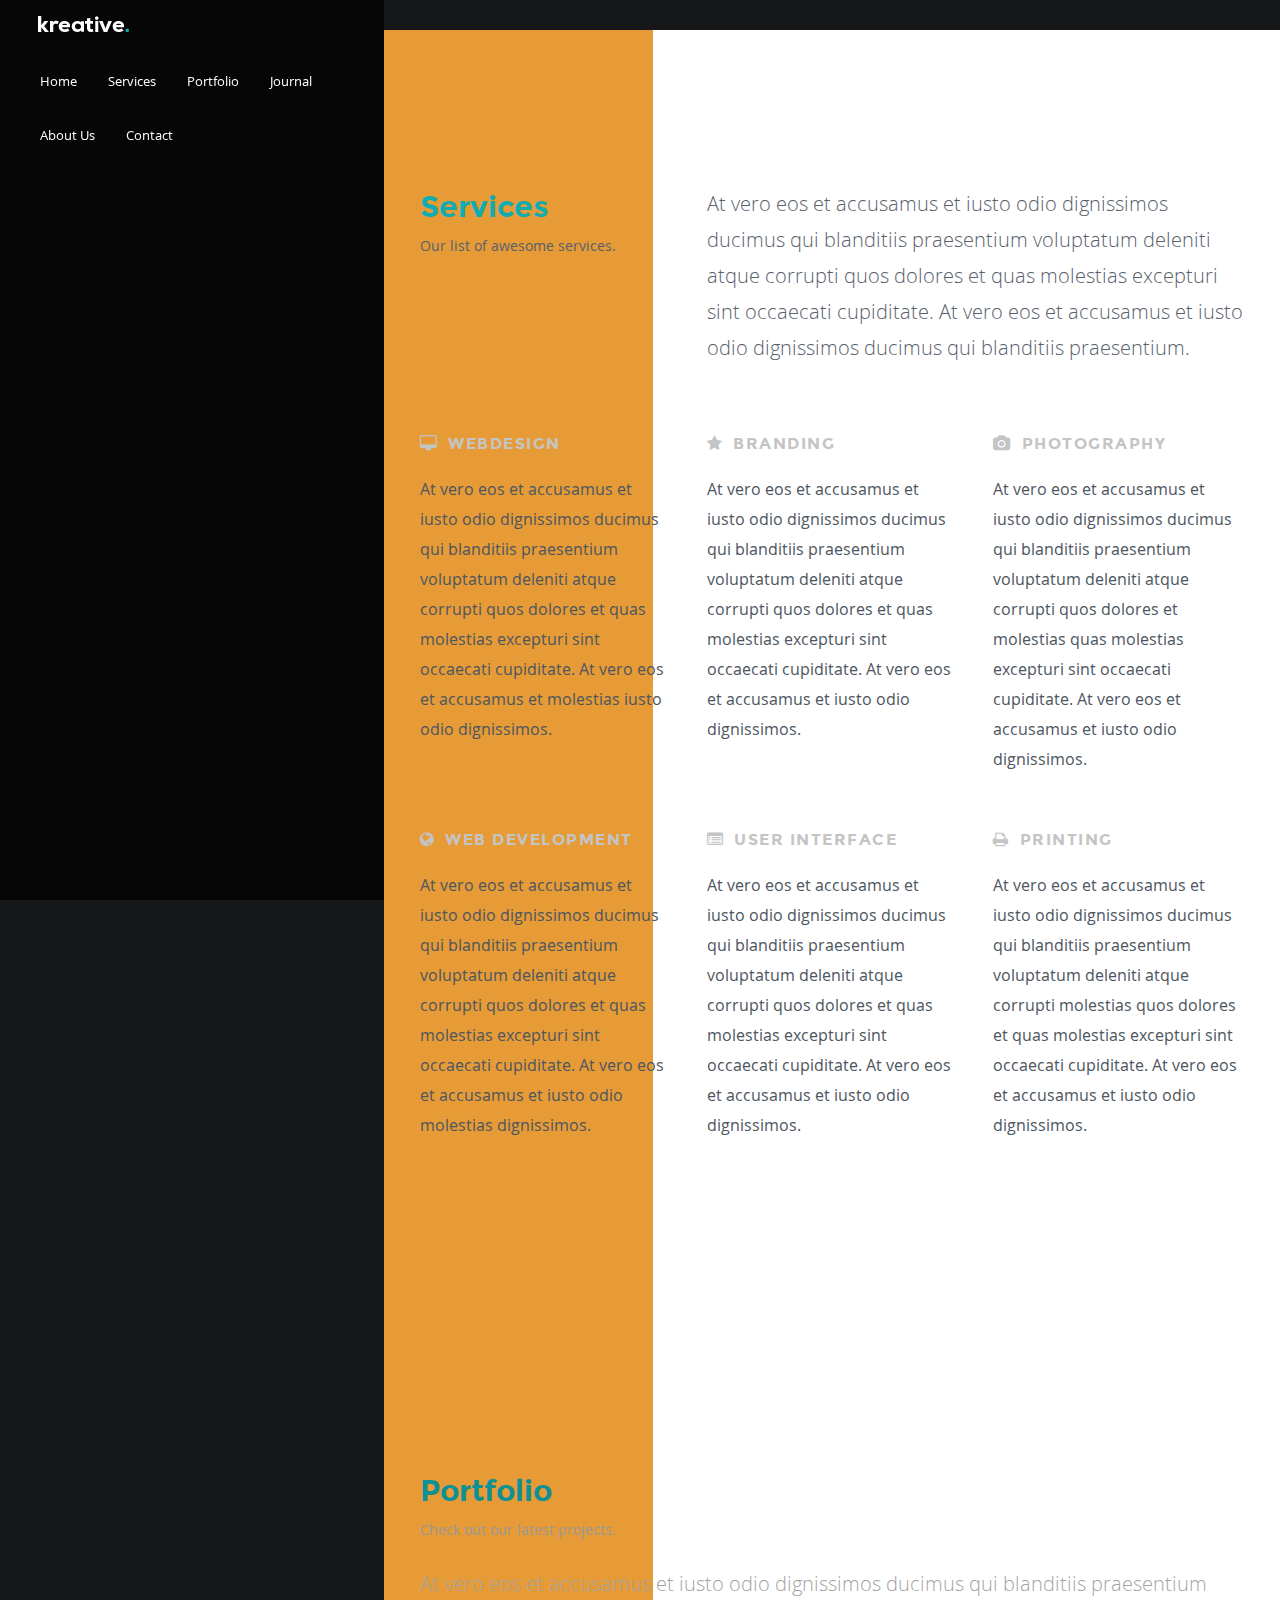
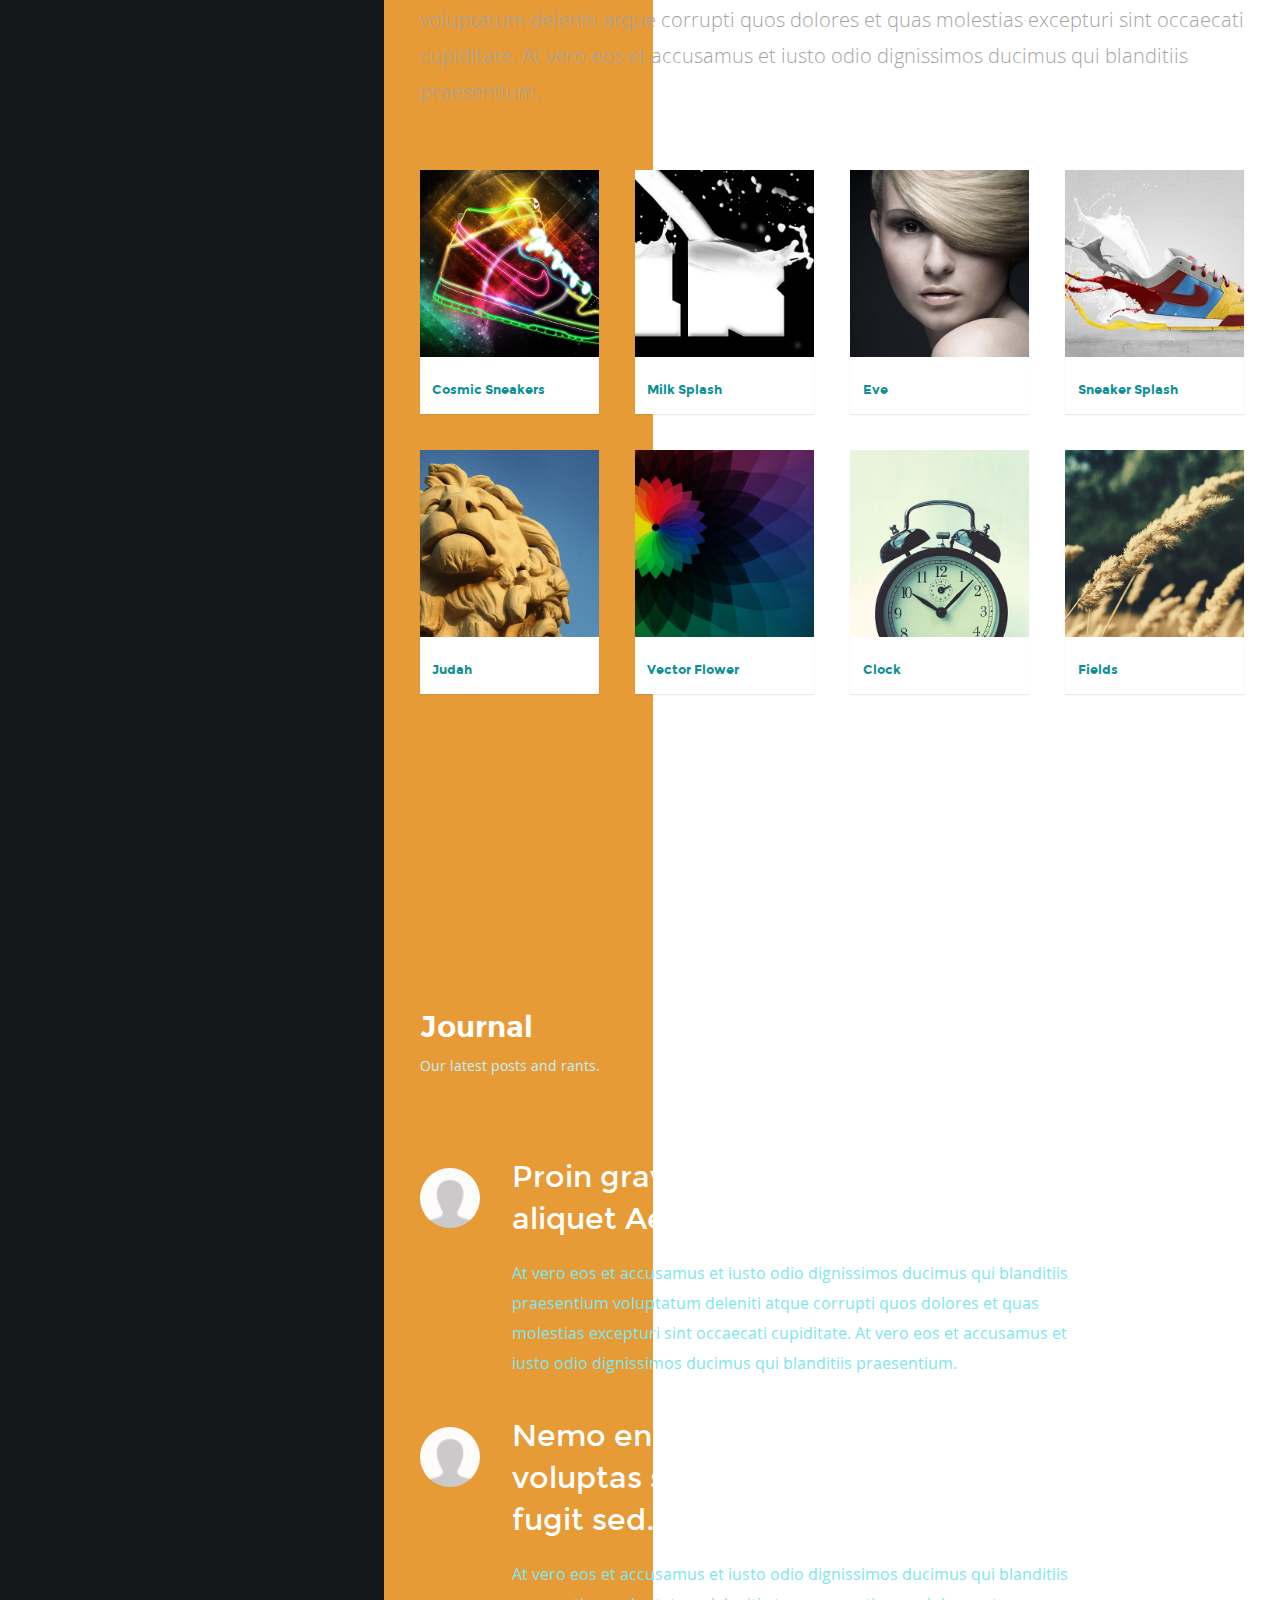
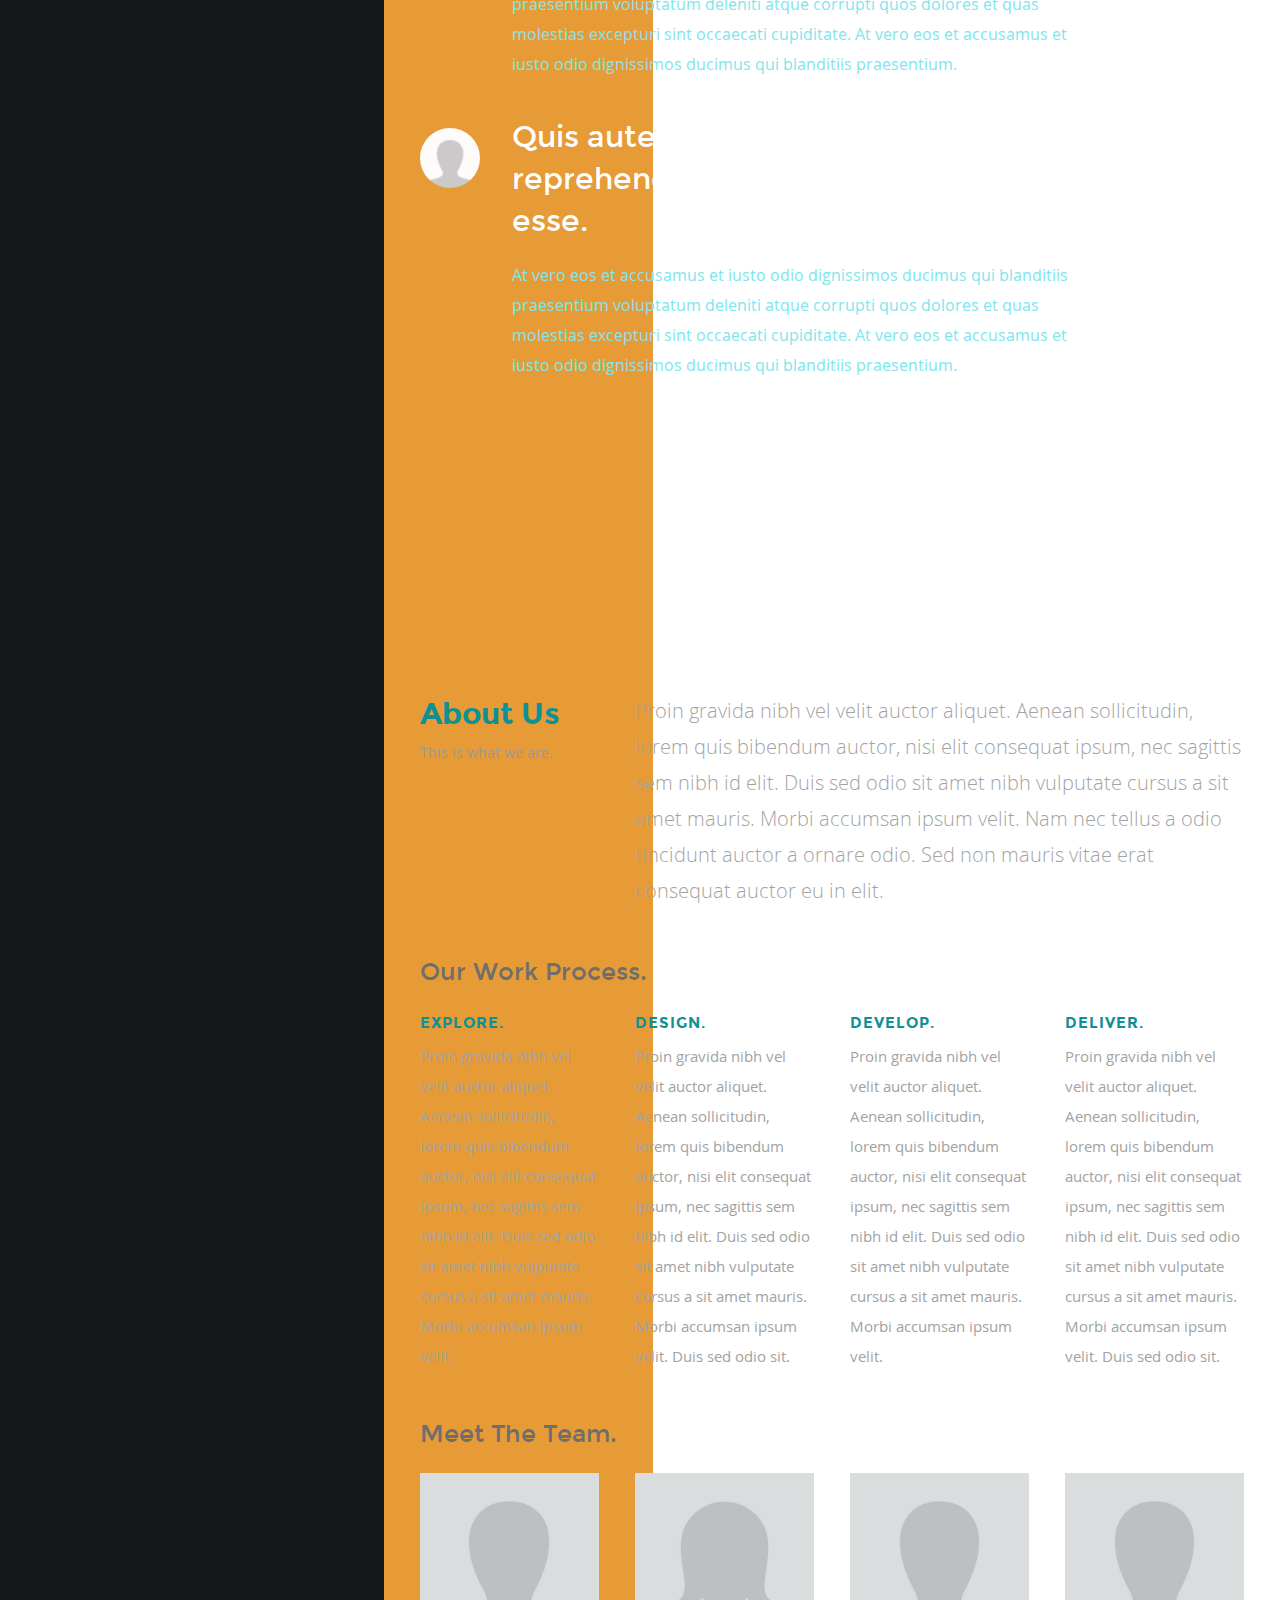
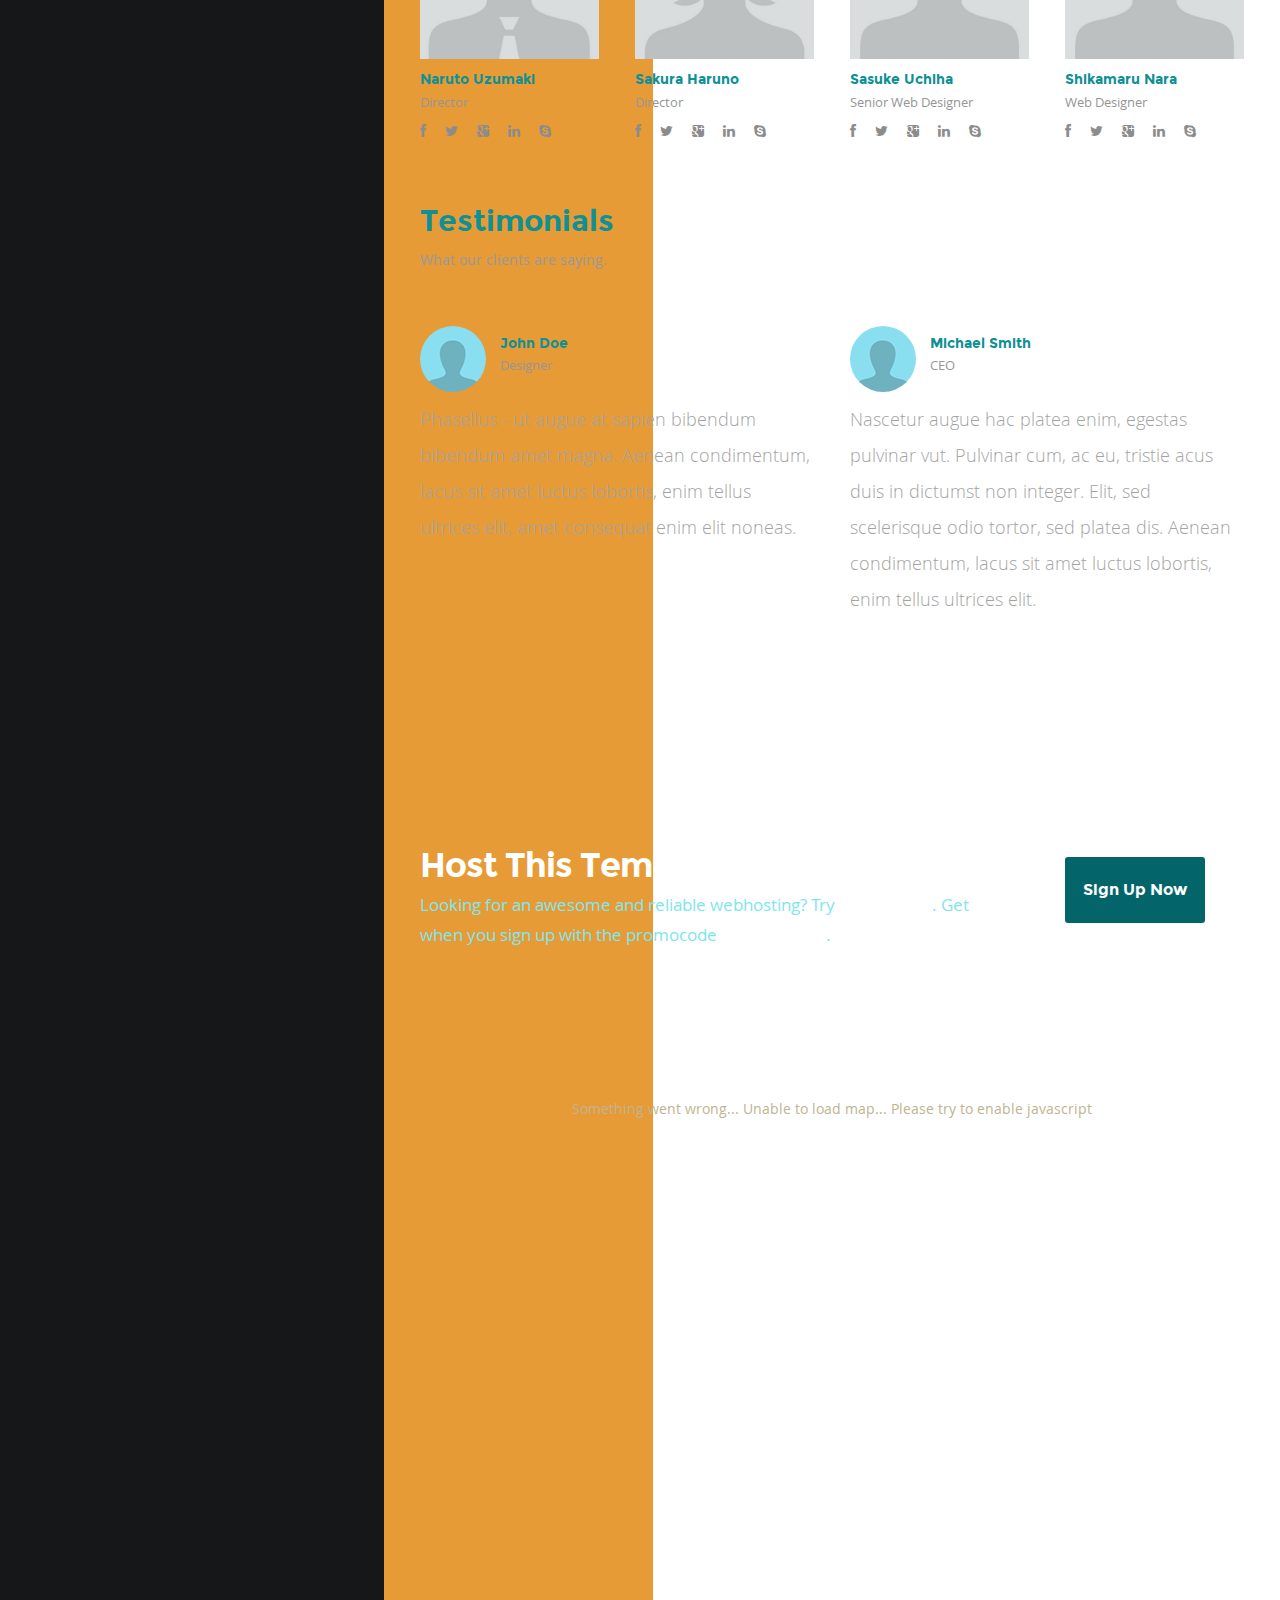
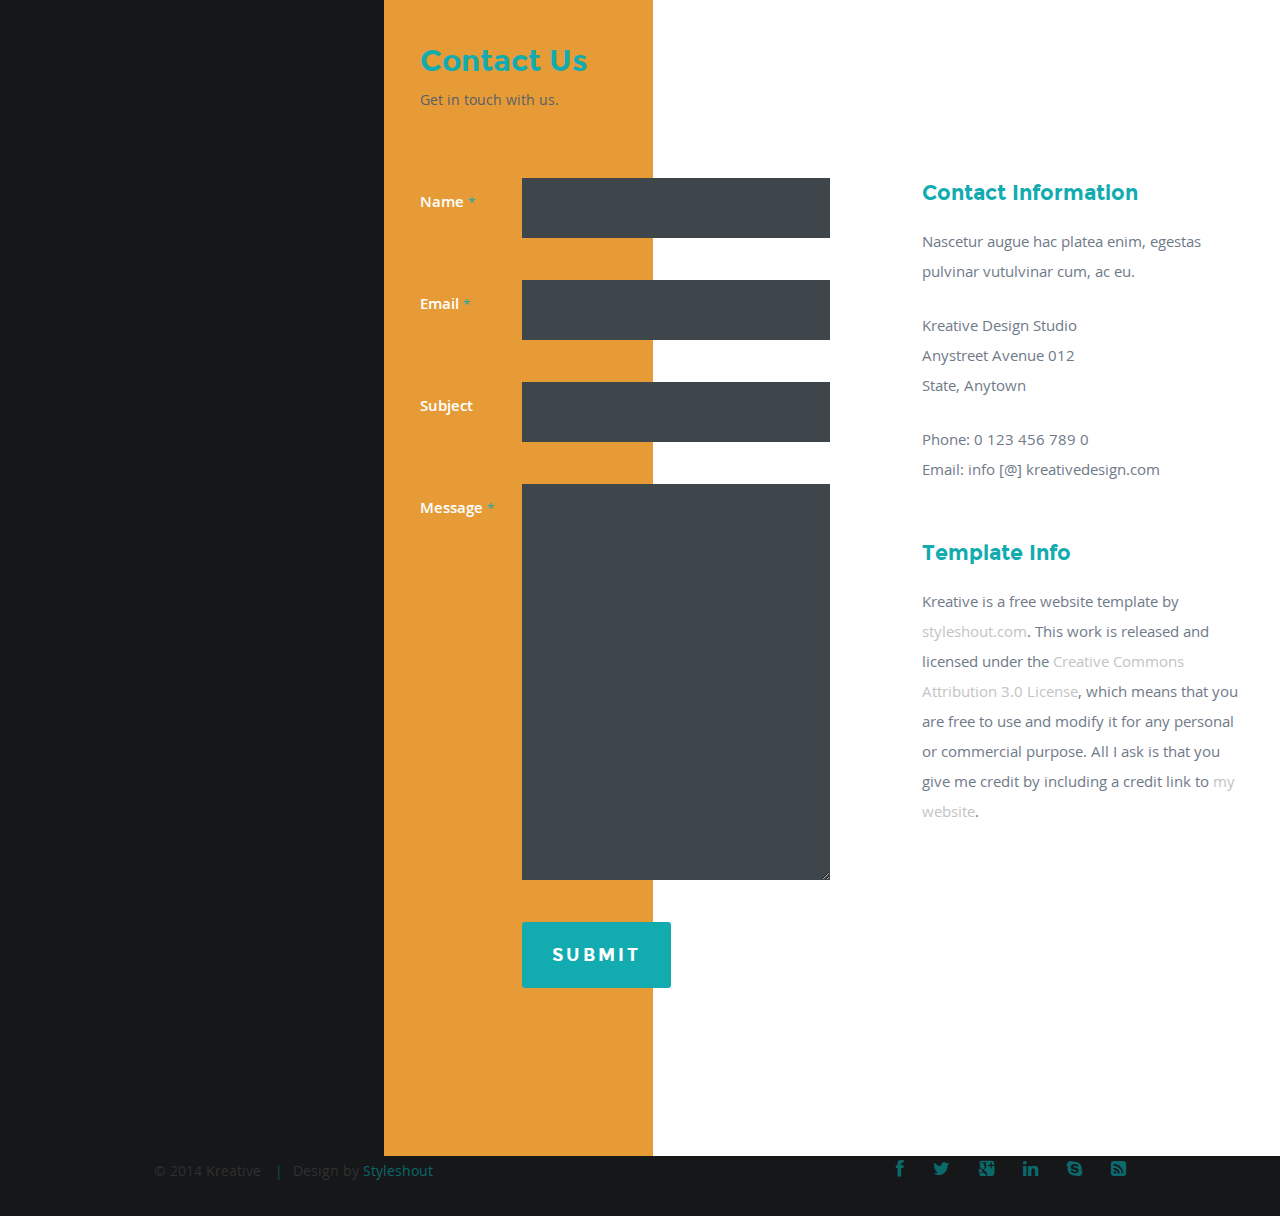
==== commit 0d8132b7: "commit" ====
--- a/02/Kreative101/index.html
+++ b/02/Kreative101/index.html
@@ -38,7 +38,7 @@
 
    <!-- Header
    ================================================== -->
-   <!-- <header class="mobile">
+   <header class="mobile">
 
       <div class="row">
 
@@ -54,12 +54,12 @@
 	            <a class="mobile-btn" href="#" title="Hide navigation">Hide navigation</a>
 
                <ul id="nav" class="nav">
-	               <li><a href="#intro">Home</a></li>
-	               <li><a href="#services">Services</a></li>
-	               <li><a href="#portfolio">Portfolio</a></li>
-	               <li><a href="#journal">Journal</a></li>
-                  <li><a href="#about">About Us</a></li>
-                  <li><a href="#contact">Contact</a></li>
+	               <li><a href="#intro"  class="smoothscroll">Home</a></li>
+	               <li><a href="#services"  class="smoothscroll">Services</a></li>
+	               <li><a href="#portfolio"  class="smoothscroll">Portfolio</a></li>
+	               <li><a href="#journal"  class="smoothscroll">Journal</a></li>
+                  <li><a href="#about"  class="smoothscroll">About Us</a></li>
+                  <li><a href="#contact"  class="smoothscroll">Contact</a></li>
                </ul>
 
             </nav>
@@ -68,52 +68,9 @@
 
       </div>
 
-   </header> <!-- Header End --> -->
-
-
-   <!-- Intro Section
-   ================================================== -->
-   <section id="intro">
-
-      <!-- Flexslider Start-->
-	   <div id="intro-slider" class="flexslider">
-
-		   <ul class="slides">
-
-			   <!-- Slide -->
-			   <li>
-				   <div class="row">
-					   <div class="col full">
-						   <div class="slider-text">
-							   <h2>Hello, we are <span>kreative</span>. We specialize in branding, websites and photography.</h2>
-							   <p>Aenean condimentum, lacus sit amet luctus lobortis, dolores et quas molestias excepturi
-                        enim tellus ultrices elit, amet consequat enim elit noneas sit amet luctu.</p>
-						   </div>
-					   </div>
-				   </div>
-			   </li>
-
-            <!-- Slide -->
-			   <li>
-				   <div class="row">
-					   <div class="col full">
-						   <div class="slider-text">
-							   <h2>Take a look at some of <a href="#portfolio" title="">our works</a> or <a href="#contact" title="">get in
-                        touch</a> to discuss how we can help you.</h2>
-							   <p>At vero eos et accusamus et iusto odio dignissimos ducimus qui blanditiis praesentium voluptatum
-                        deleniti eos et accusamus.</p>
-						   </div>
-					   </div>
-				   </div>
-			   </li>
-
-		   </ul>
-	   </div>
-	   <!-- Flexslider End-->
-
-   </section> <!-- Intro Section End-->
-
-
+   </header> <!-- Header End -->
+
+	<div id="main">
    <!-- Services Section
    ================================================== -->
    <section id="services">
@@ -886,6 +843,7 @@
       </div>
 
    </section> <!-- Contact Section End-->
+	 </div>
 
    <!-- footer
    ================================================== -->
@@ -928,6 +886,7 @@
    <script src="js/gmaps.js"></script>
    <script src="js/init.js"></script>
    <script src="js/smoothscrolling.js"></script>
+   <script src="js/my.js"></script>
 
 </body>
 
--- a/02/Kreative101/css/layout.css
+++ b/02/Kreative101/css/layout.css
@@ -184,13 +184,13 @@
 /* ================================================================== */
 
 #intro {
-   background: #111 url(../images/intro-bg.jpg) no-repeat center;
+   /* background: #111 url(../images/intro-bg.jpg) no-repeat center; */
    overflow: hidden;
 }
 
 /* FlexSlider Intro Slider Styles */
 .slides {
-   max-height: 660px;
+   /* max-height: 660px; */
    overflow: hidden;
 }
 .slider-text {
@@ -243,7 +243,6 @@
 }
 
 .flex-direction-nav a:hover { background-color: #11ABB0; }
-
 .flex-direction-nav .flex-next {
 	right: 0px;
 	background: #2D3339 url(../images/direction-nav-right.png) no-repeat 53% 50%;
@@ -255,11 +254,26 @@
 	position: absolute;
 }
 .flexslider:hover .flex-next,
-.flexslider:hover .flex-prev { opacity: 1; }
+.flexslider:hover .flex-prev { opacity: 1;
+
+  /* color: red; */
+      z-index: 100000;
+      position: fixed;
+      bottom: 0;
+      /* width: 100%; */
+      height: 10%;
+      top: 50%;
+
+
+}
 .flex-direction-nav .flex-disabled {
    opacity: .3 !important;
    filter: alpha(opacity=30);
-   cursor: default;
+   cursor: default; */
+
+
+
+
 }
 
 
@@ -270,7 +284,7 @@
 /* ================================================================== */
 
 #services {
-   background: #1b1e21 url(../images/patterns/servicesbg.png);
+   /* background: #1b1e21 url(../images/patterns/servicesbg.png); */
    padding-top: 156px;
    padding-bottom: 120px;
    color: #4E565F;
@@ -309,7 +323,7 @@
 /* ================================================================== */
 
 #portfolio {
-   background: #f5f5f5 url(../images/patterns/grey.png);
+   /* background: #f5f5f5 url(../images/patterns/grey.png); */
    padding-top: 156px;
    padding-bottom: 120px;
 }
@@ -424,7 +438,7 @@
 /* ================================================================== */
 
 #journal {
-   background-color: #0f9095;
+   /* background-color: #0f9095; */
    padding-top: 156px;
    padding-bottom: 120px;
    color: #7fe6ed;
@@ -501,7 +515,7 @@
 /* ================================================================== */
 
 #about {
-   background: #fff url(../images/patterns/grey.png);
+   /* background: #fff url(../images/patterns/grey.png); */
    padding-top: 156px;
    padding-bottom: 144px;
    color: #A3A3A3;
@@ -597,7 +611,7 @@
 /* ================================================================== */
 
 #call-to-action {
-   background-color: #0f9095;
+   /* background-color: #0f9095; */
    padding-top: 60px;
    padding-bottom: 72px;
    color: #7fe6ed;
@@ -633,7 +647,7 @@
    display: block;
 	height: 486px;
    width: 100%;
-   background-color: #F6F4EF;
+   /* background-color: #F6F4EF; */
 }
 #map img { max-width:inherit !important; }
 #map .map-error {
@@ -651,7 +665,7 @@
 /* ================================================================== */
 
 #contact {
-   background-color: #25292D;
+   /* background-color: #25292D; */
    padding-top: 108px;
    padding-bottom: 120px;
    color: #707B89;
@@ -1604,6 +1618,3 @@
    }
 
 }
-
-
-
--- a/02/Kreative101/css/my.css
+++ b/02/Kreative101/css/my.css
@@ -0,0 +1,45 @@
+header.mobile {
+  float: left;
+  width: 30%;
+  height: 100%;
+}
+
+div#main {
+  float:right;
+  width: 70%;
+  height: 100%
+}
+
+/* section#intro {
+
+} */
+
+
+/* .flexslider.* {
+    position:absolute;
+    left: 0;
+    right: 0;
+    border: 0;
+    width: 100%;
+    height: 100%;
+}
+* {
+  width: 100%;
+  height: 100%;
+
+} */
+
+
+section#intro {
+  width: 100%;
+  height: 100%;
+  }
+div#intro-slider {
+  width: 100%;
+  height: 100%;
+}
+
+
+section {
+  background:linear-gradient(90deg,rgba(230, 155, 55, 1) 0%,rgba(230, 155, 55, 1) 30%,white 30%,white 100%);
+}
